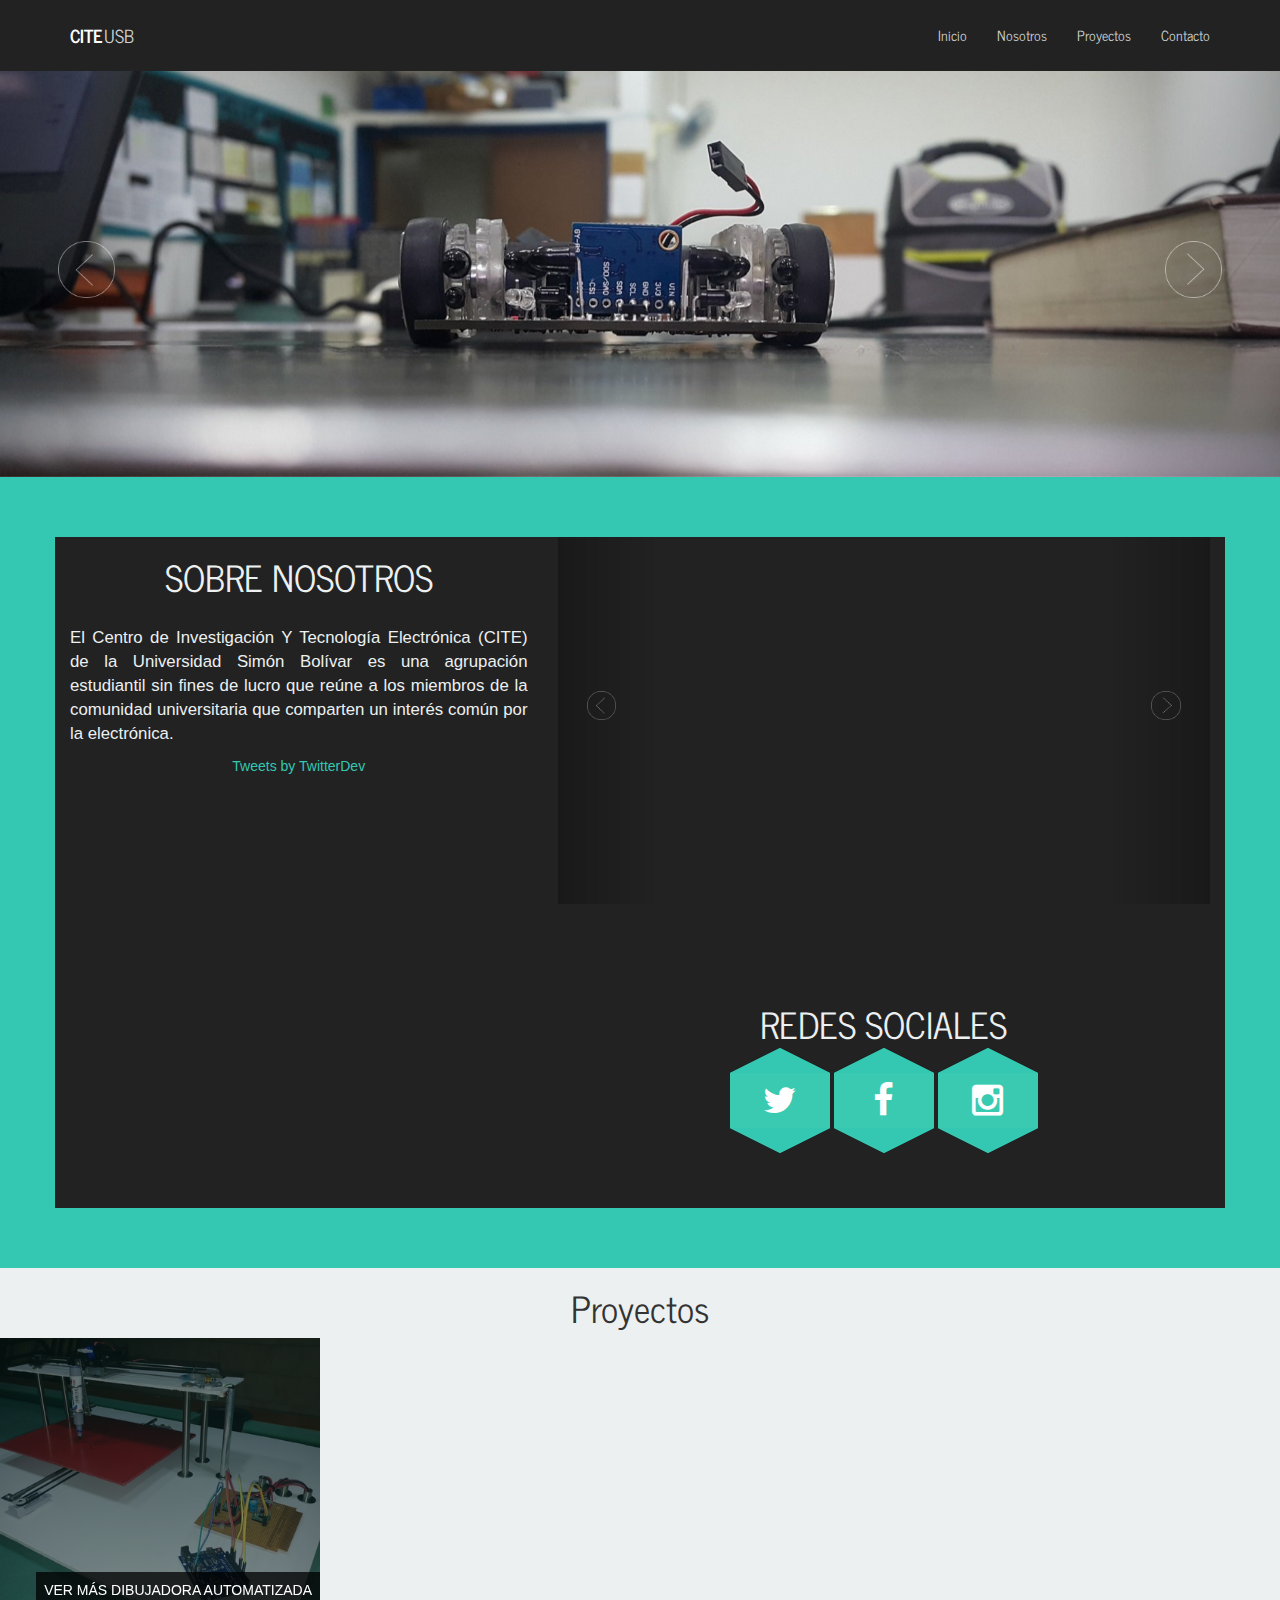
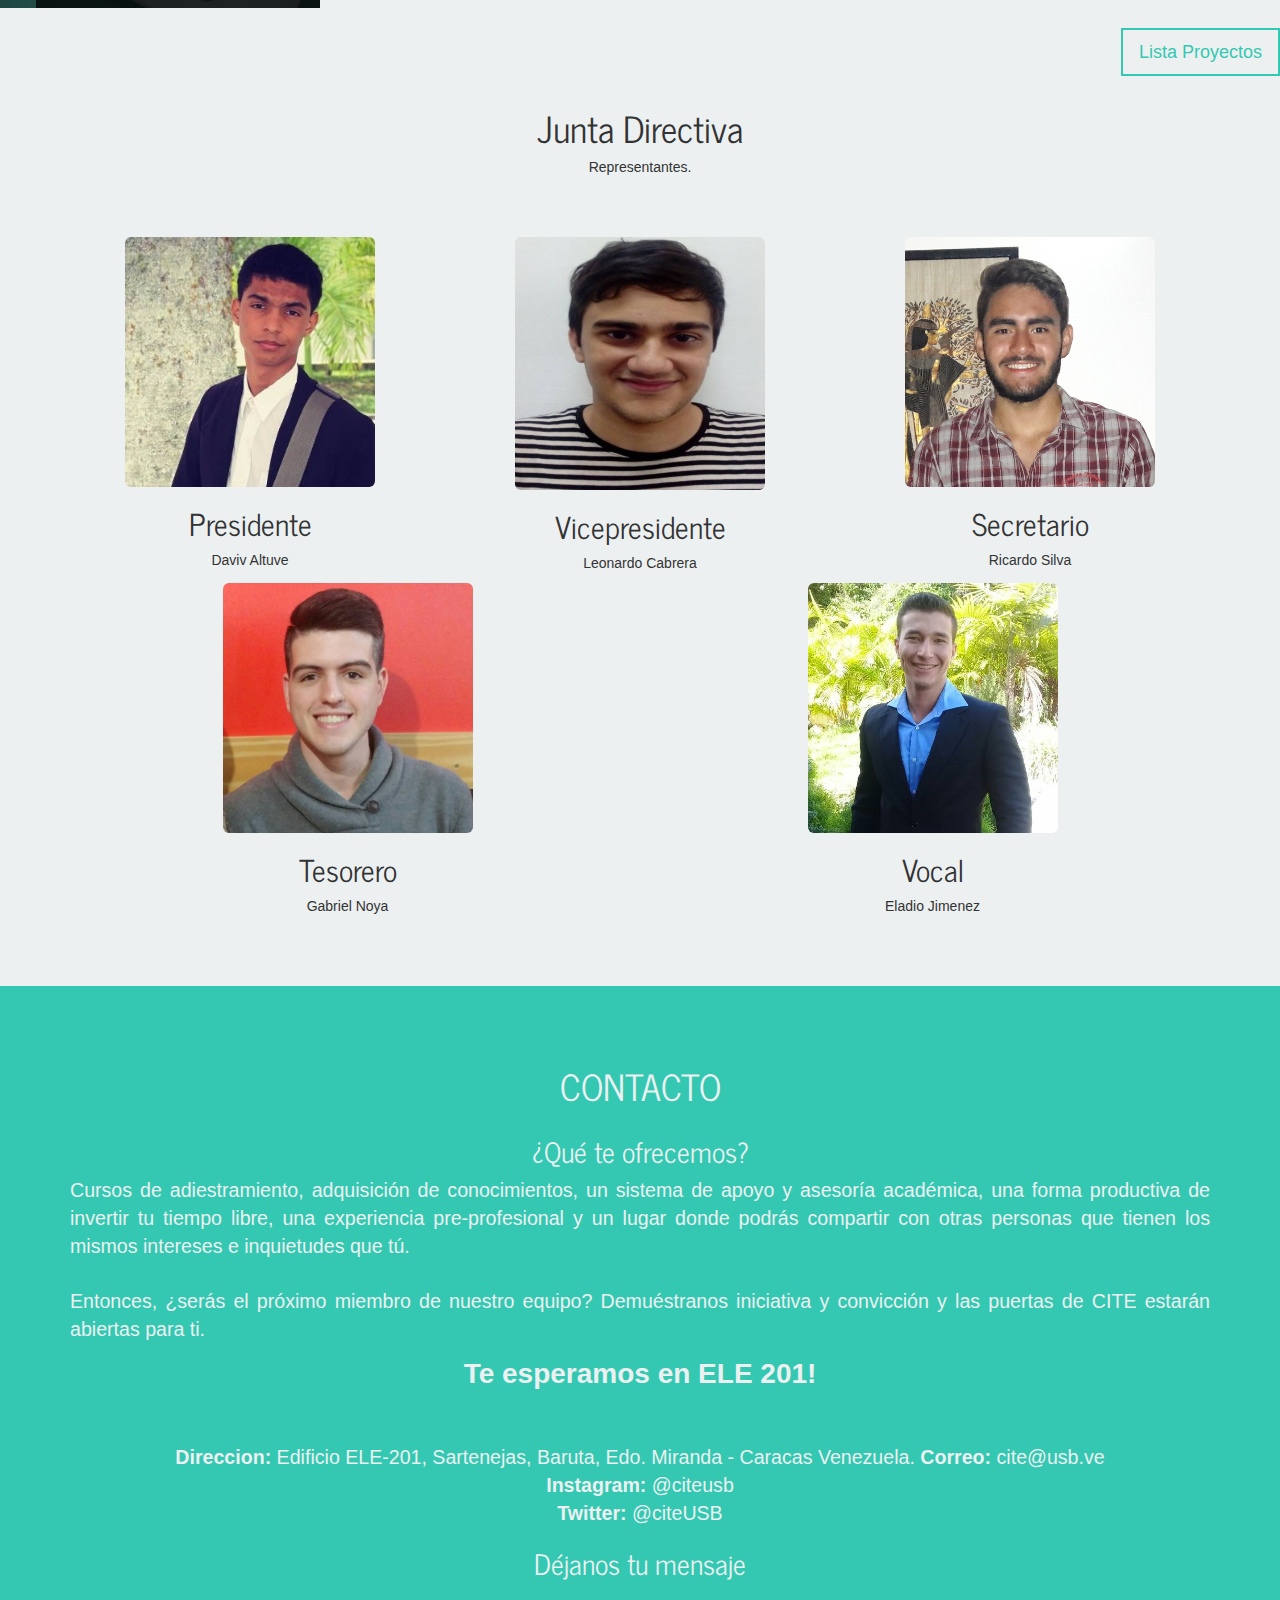
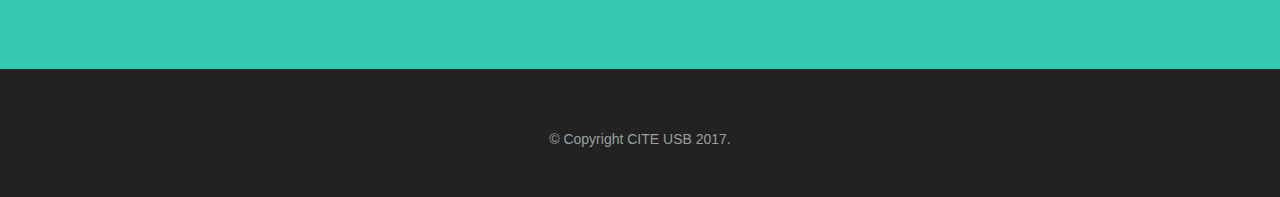
==== index.html @ 0afd6723 "form contacto" ====
<!DOCTYPE html>
<!--[if lt IE 7]>      <html class="no-js lt-ie9 lt-ie8 lt-ie7"> <![endif]-->
<!--[if IE 7]>         <html class="no-js lt-ie9 lt-ie8"> <![endif]-->
<!--[if IE 8]>         <html class="no-js lt-ie9"> <![endif]-->
<!--[if gt IE 8]><!-->
<html class="no-js"> <!--<![endif]-->
    <head>
        <meta charset="utf-8">
        <meta http-equiv="X-UA-Compatible" content="IE=edge">
        <title>CITE: Centro de Investigación Y Tecnología Electrónica</title>
        <meta name="description" content="CITE,USB,Centro de Investigación Y Tecnología Electrónica">
        <meta name="viewport" content="width=device-width, initial-scale=1">
        <link rel="icon" type="image/png" href="img/ico.png" />

        <link rel="stylesheet" href="css/bootstrap.min.css">
        <link href="css/font-awesome.min.css" rel="stylesheet">
        <!-- Important Owl stylesheet -->
        <link rel="stylesheet" href="css/owl.carousel.css">
        <!-- Default Theme -->
        <link rel="stylesheet" href="css/owl.theme.css">
        <link rel="stylesheet" href="css/main.css">
        <link rel="stylesheet" href="css/style_personal.css"
        <link href='http://fonts.googleapis.com/css?family=Oswald:400,300,700' rel='stylesheet' type='text/css'>
        <link href='http://fonts.googleapis.com/css?family=News+Cycle:400,700' rel='stylesheet' type='text/css'>

        <script src="js/jquery-2.1.3.min.js"></script>
        <script>window.jQuery || document.write('<script src="js/vendor/jquery-1.11.0.min.js"><\/script>')</script>
        <script src="js/vendor/bootstrap.min.js"></script>
        <!-- Include js plugin -->
        <script src="js/owl.carousel.js"></script>
        <script src="js/main.js"></script>
        <script src="js/vendor/modernizr-2.6.2-respond-1.1.0.min.js"></script>
    </head>


    <body>
        <div id="top" class="navbar navbar-dark navbar-fixed-top" role="navigation">
            <div class="container">
                <div class="navbar-header">
                    <button type="button" class="navbar-toggle" data-toggle="collapse" data-target=".navbar-collapse">
                        <span class="sr-only">Toggle navigation</span>
                        <i class="fa fa-bars fa-2x"></i>
                    </button>
                    <a class="navbar-brand" href="index.html"><strong>CITE</strong>USB</a>
                </div>
                <div class="collapse navbar-collapse">
                    <ul class="nav navbar-nav navbar-right">
                        <li>
                            <a href="#carousel-header">Inicio</a>
                        </li>
                        <li>
                            <a href="#about">Nosotros</a>
                        </li>
                        <li>
                            <a href="#projects">Proyectos</a>
                        </li>
                        <li>
                            <a href="#contacto">Contacto</a>
                        </li>
                    </ul>
                </div><!--/.navbar-collapse -->
            </div>
        </div>

        <div id="carousel-header" class="carousel slide" data-ride="carousel" data-interval="8000">
            <!-- Wrapper for slides -->
            <div class="carousel-inner">
                <div class="item active">
                    <img src="img/carousel/shank1.jpg" alt="Shank USB bots 2016" class="img-responsive" >
                    <a href="shank.html"></a>
                </div>
                <div class="item">
                    <img src="img/carousel/shank2.jpg" alt="Shank USB bots 2016" class="img-responsive">
                    <a href="shank.html"></a>
                </div>
            </div>

            <!-- Controls -->
            <a class="left carousel-control" href="#carousel-header" role="button" data-slide="next">
                <img src="img/left.png" alt="Previous">
            </a>
            <a class="right carousel-control" href="#carousel-header" role="button" data-slide="next">
                <img src="img/right.png" alt="Next">
            </a>
        </div>

        <div id="about" class="content-block content-block-cyan">   <!-- Bloque negro -->
            <div class="container content-block-dark">
                <div class="row">
                    <div class="col-md-5 text-center">
                        <div class="section">
                            <h1 align="center">Sobre Nosotros</h1>
                            <p style="font-size: 120%;" align="justify" >
                              El Centro de Investigación Y Tecnología Electrónica (CITE) de la Universidad Simón Bolívar es una agrupación estudiantil sin fines de lucro que reúne a los miembros de la comunidad universitaria que comparten un interés común por la electrónica.
                            </p>
                        </div>
                        <div class="section">
                            <a class="twitter-timeline" data-width="450" data-height="430" data-theme="dark" href="https://twitter.com/citeUSB">Tweets by TwitterDev</a>
                            <script async src="https://platform.twitter.com/widgets.js" charset="utf-8"></script>
                        </div>
                    </div>
                    <div class="col-md-7 text-center">
                        <div class="section">
                            <div class="section">
                                <div id="carousel-news" class="carousel slide" data-ride="carousel" data-interval="8000">
                                    <!-- Wrapper for slides -->
                                    <div class="carousel-inner">
                                        <div class="item active">
                                            <style type="text/css">
                                                .margen-video{
                                                    margin-bottom: 0px;
                                                }
                                            </style>
                                            <div class="embed-responsive embed-responsive-16by9">
                                                <iframe width="320" height="240" src="https://www.youtube.com/embed/Q1kbI2CdoTI" frameborder="0" allowfullscreen></iframe>
                                            </div>
                                        </div>
                                        <div class="item">
                                            <img src="img/" alt="Shank USB bots 2016" class="img-responsive">
                                            <a href="shank.html"></a>
                                        </div>
                                    </div>

                                    <!-- Controls -->
                                    <a class="left carousel-control" href="#carousel-news" role="button" data-slide="next">
                                      <img src="img/left.png" alt="Previous">
                                    </a>
                                    <a class="right carousel-control" href="#carousel-news" role="button" data-slide="next">
                                      <img src="img/right.png" alt="Next">
                                    </a>
                                </div>
                            </div>
                            <div class="section">
                                <div id="social" class="content-block text-center">
                                    <h1 align="center">Redes Sociales</h1>
                                    <div class="hexagon">
                                    	<div class="hexagon text-center">
                                    		<a href="https://twitter.com/citeusb"><i class="fa fa-twitter"></i></a>
                                    	</div>
                                    </div>
                                    <div class="hexagon">
                                    	<div class="hexagon text-center">
                                    		<a href="#"><i class="fa fa-facebook"></i></a>
                                    	</div>
                                    </div>
                                    <div class="hexagon">
                                    	<div class="hexagon text-center">
                                    		<a href="https://www.instagram.com/citeusb/"><i class="fa fa-instagram"></i></a>
                                    	</div>
                                    </div>
            			        </div>
                            </div>
                        </div>
                    </div>
                </div>
            </div>
        </div>

        <div id="projects" class="recent-projects">
            <h1 align="center"> Proyectos </h1>
            <div class="recent-projects-content content-block-gray">
                <div id="owl-example" class="owl-carousel">
                    <div>
                        <img src="img/Proyectos/shank/shank1.jpg" alt="">
                        <a href="./shank.html">Ver más USB Bots: Shank</a>
                    </div>
                    <div>
                        <img src="./img/proyectos/dibujadora/dibujadora_index.jpg" alt="">
                        <a href="./dibujadora_automatizada.html">Ver más Dibujadora Automatizada</a>
                    </div>
                    <div>
                        <img src="img/Proyectos/cal_processing/calculadora1.JPG" alt="">
                        <a href="./calculador_processing.html">Ver más Calculadora en Processing</a>
                    </div>
                    <div>
                        <img src="img/Proyectos/brazo_robotico/brazo1.jpg" alt="">
                        <a href="./brazo_robotico.html"> Ver más Brazo Robotico</a>
                    </div>
                </div>
                <br>
                <a href="./proyectos.html" class="btn btn-o btn-lg pull-right">Lista Proyectos</a>
            </div>
        </div><!-- /.recent-projects -->

        <br>

        <div id="directiva" class="content-block content-block-gray">
            <div class="container">
                <header class="block-heading cleafix">
                    <h1 class="text-center">Junta Directiva</h1>
                    <p class ="text-center">Representantes.</p>
                </header>
                <section class="block-body">
                    <div class="row">

                        <div class="col-sm-4 blog-post">
                            <img class="img-responsive img-center img-perfil img-rounded" src="img/junta/David_perfil.jpg">
                            <h2 class ="text-center">Presidente</h2>
                            <p class ="text-center"> Daviv Altuve <p/>
                        </div>

                        <div class="col-sm-4 blog-post">
                            <img class="img-responsive img-center img-perfil img-rounded" src="img/junta/leo_perfil.jpg">
                            <h2 class ="text-center">Vicepresidente</h2>
                            <p class ="text-center"> Leonardo Cabrera <p/>
                        </div>

                        <div class="col-sm-4 blog-post">
                            <img class="img-responsive img-center img-perfil img-rounded" src="img/junta/junior_perfil.jpg">
                            <h2 class ="text-center">Secretario</h2>
                            <p class ="text-center"> Ricardo Silva <p>
                        </div>
                    </div>
                    <div class="row">
                        <div  class="col-sm-6 blog-post">
                            <img class="img-responsive img-center img-perfil img-rounded" src="img/junta/noya.jpg">
                            <h2 class ="text-center">Tesorero</h2>
                            <p class ="text-center"> Gabriel Noya <p>
                        </div>

                        <div class="col-sm-6 blog-post">
                            <img class="img-responsive img-center img-perfil img-rounded" src="img/junta/eladio_perfil.jpeg">
                            <h2 class ="text-center">Vocal</h2>
                            <p class ="text-center"> Eladio Jimenez</p>
                        </div>
                    </div>
                </section>
            </div><!--/container-->
        </div><!-- /.content-block content-blog-gray -->

        <div id = "contacto" class="content-block content-block-cyan text-center">
            <div class="container">
                <div class="row">
                    <div class = "col-xs-12">
                        <h1> ContacTo </h1>
                        <h2 style="font-size: 200%"">¿Qué te ofrecemos?</h2>
                        <p style="font-size: 140%" align="justify">Cursos de adiestramiento, adquisición de conocimientos, un sistema de apoyo y asesoría académica, una forma productiva de invertir tu tiempo libre, una experiencia pre-profesional y un lugar donde podrás compartir con otras personas que tienen los mismos intereses e inquietudes que tú.<br><br>Entonces, ¿serás el próximo miembro de nuestro equipo? Demuéstranos iniciativa y convicción y las puertas de CITE estarán abiertas para ti.<br><strong></p>

                        <p style="font-size: 200%" align="center">Te esperamos en ELE 201!</strong><br><br></p>

                        <p style="font-size: 140%" align="center"> <strong>Direccion:</strong> Edificio ELE-201, Sartenejas, Baruta, Edo. Miranda -  Caracas Venezuela. <strong> Correo: </strong> cite@usb.ve <br> <strong>Instagram: </strong>@citeusb <br><strong>Twitter:</strong> @citeUSB</p>
                        <h2 style="font-size: 200%"">Déjanos tu mensaje</h2>
                        <div class="container container-contacto">
                            <div class="col-xs-12 col-xs-12-contacto">
                            <!-- Do not change the code! -->
                            <a id="foxyform_embed_link_308695" href="http://es.foxyform.com/">foxyform</a>
                            <script type="text/javascript">
                            (function(d, t){
                               var g = d.createElement(t),
                                   s = d.getElementsByTagName(t)[0];
                               g.src = "http://es.foxyform.com/js.php?id=308695&sec_hash=757792633bd&width=350px";
                               s.parentNode.insertBefore(g, s);
                            }(document, "script"));
                            </script>
                            <!-- Do not change the code! -->
                            </div>
                        </div>
                    </div>
                </div>
            </div>
        </div>

        <footer class="content-block content-block-dark">
            <p>&copy; Copyright CITE USB 2017.</p>
        </footer>
    </body>
</html>
---- css/main.css ----
/* ==========================================================================
    General
========================================================================== */
h1,h2,h3,h4,h5,h6,.navbar {
    /*font-family:'Oswald';*/
    font-family: 'News Cycle', sans-serif;
    /*font-weight:100;*/
    font-weight: 400;
}

body {
    background: rgba(236, 240, 241, 1);
    margin: 0;
    padding-top: 70px;
    padding-right: 0px;
    padding-left: 0px;
}

a {
    color:#34c8b2;
}

.title-about{
    font-size:5em;
    color: black
}

.img-center {
    margin: 0 auto;
}

a:hover {
    color:#ec343c;
    text-decoration: none;
}
.btn-o {
    border:2px solid #34c8b2;
    /*border-radius*/
    -webkit-border-radius:0px;
    -moz-border-radius:0px;
    border-radius:0px;
    color:#34c8b2;
}

.btn-o:hover {
    color:white;
    background:#34c8b2;
}

.btn-about {
    border:px solid hsl(217, 89%, 61%);
    /*border-radius*/
    -webkit-border-radius:0px;
    -moz-border-radius:0px;
    border-radius:0px;
    color: white;
    mar
}

.btn-about:hover {
    color: white;
    background: hsl(217, 89%, 61%);
}

img {
    max-width:100%;
    max-height: 100%;
}


.hexagon {
    width:100px;
    height:55px;
    background:#3acab2;
    position:relative;
    /*transition*/
    -webkit-transition:all 0.3s;
    -moz-transition:all 0.3s;
    -o-transition:all 0.3s;
    transition:all 0.3s;
}

.hexagon:before {
    content:"";
    position:absolute;
    top:-25px;
    left:0;
    width:0;
    height:0;
    border-left:50px solid transparent;
    border-right:50px solid transparent;
    border-bottom:25px solid #34c8b2;
    /*transition*/
    -webkit-transition:all 0.3s;
    -moz-transition:all 0.3s;
    -o-transition:all 0.3s;
    transition:all 0.3s;
}

.hexagon:after {
    content:"";
    position:absolute;
    bottom:-25px;
    left:0;
    width:0;
    height:0;
    border-left:50px solid transparent;
    border-right:50px solid transparent;
    border-top:25px solid #34c8b2;
    /*transition*/
    -webkit-transition:all 0.3s;
    -moz-transition:all 0.3s;
    -o-transition:all 0.3s;
    transition:all 0.3s;
}

.hexagon:hover {
    background:#ec343c;
}

.hexagon:hover:before {
    border-bottom-color:#ec343c;
}

.hexagon:hover:after {
    border-top-color: #ec343c;
}

.p-about{
    color:black;
    font-size:150%;
    margin:10px;
}


/* ==========================================================================
Navigation
========================================================================== */
.navbar-dark {
    background:#222222;
    z-index: 99999;
}

.navbar-dark a {
    /*color:rgb(153,160,162);*/
    color: rgb(205, 209, 210);
}

.navbar-brand {
    height:70px;
    padding:25px 15px;
}

.navbar-nav>li>a {
    padding-top:25px;
    padding-bottom:25px;
}

.navbar-brand strong {
    color:white;
    margin-right:2px;
}

.navbar-brand:hover {
    color:#ec343c;
    text-decoration:none;
}

.nav>li>a:hover,.nav>li>a:focus {
    background-color:#ec343c;
    color: white;
}


/* ==========================================================================
Caurosel
========================================================================== */
.carousel-control {
    z-index:9999;
}

.carousel-control>img {
    position:absolute;
    top:42%;
    width:30%;
}

.left.carousel-control>img {
    left:30%;
}

.right.carousel-control>img {
    right:30%;
}



/* ==========================================================================
content-block
========================================================================== */
.content-block {
    padding:60px 0;
    width:100%;
}

.content-block-cyan {
    background:#34c8b2;
    color:#ECF0F1;
}

.content-block-black {
    background:#34c8b2;
    color:#ECF0F1;
}


.content-block-cyan h1 {
    font-weight:100;
    text-transform:uppercase;
    margin-bottom: 30px;
}


/* ==========================================================================
Recent works
========================================================================== */
.recent-projects-title {
    background: rgba(236, 240, 241, 1);
    color: #333;
    text-transform: uppercase;
    padding: 40px 0px;
    text-align: center;
    font-size: 62px;
    font-family: 'News Cycle', sans-serif;
    word-spacing: 17px;
    letter-spacing: 4px;
    font-weight: 400;
}

.owl-carousel .owl-item img {
    height:auto;
    width:100%;
    display:block;
    position:relative;
}

.owl-carousel .item {
    margin:0px;
}

.owl-item>div {
    position:relative;
}

.owl-item>div a {
    position:absolute;
    bottom:0px;
    padding:8px;
    background:rgba(0,0,0,0.75);
    right:0;
    color:white;
    text-transform:uppercase;
    z-index: 2;
}

.owl-carousel .owl-item div:before {
    top:0;
    right:0;
    bottom:0;
    left:0;
    position:absolute;
    content:'';
    background:rgba(5,27,26,1);
    z-index:1;
    opacity:0.5;
    /*transition*/
    -webkit-transition:opacity 0.4s;
    -moz-transition:opacity 0.4s;
    -o-transition:opacity 0.4s;
    transition:opacity 0.4s;
}

.owl-carousel .owl-item:hover div:before {
    opacity: 0;
}

.owl-theme .owl-controls .owl-page span {
    background: #34C8B2;
}


/* ==========================================================================
blog
========================================================================== */
.block-heading h1 {
    margin-top:0;
}

.content-block-gray {
    background:#ECF0F1;
}

.block-heading {
    margin-bottom: 60px;
}


/* ==========================================================================
Social
========================================================================== */
#social {
    padding:80px 0;
}

#social .hexagon {
    display:inline-block;
}

#social .hexagon i {
    font-size:36px;
    color:white;
    line-height:55px;
    position:relative;
    z-index: 1;
}


/* ==========================================================================
footer
========================================================================== */
footer.content-block {
    padding: 60px 0 38px;
    width: 100%;
}

.content-block-dark {
    background:#222222;
}

footer {
    text-align:center;
    color: rgb(153,160,162);
}


.jumbotron {
  margin-top: 10px;
  padding: 10px 0 25px;
  h1 {
    font-size: 35px;
  }
}

/* ==========================================================================
Responsive styles
========================================================================== */

@media (max-width:768px) {
    .navbar-nav>li>a {
        padding-top:10px;
        padding-bottom:10px;
        text-align:center;
    }
    .navbar-toggle i {
        color:rgb(153,160,162);
    }
    .navbar-toggle {
        margin-top:14px;
    }
    .recent-projects-title {
        font-size:32px;
    }
    .blog-post {
        margin-bottom:40px;
    }
    #social .hexagon {
        margin-bottom:60px;
    }
    #social {
        padding-bottom: 70px;
    }
}
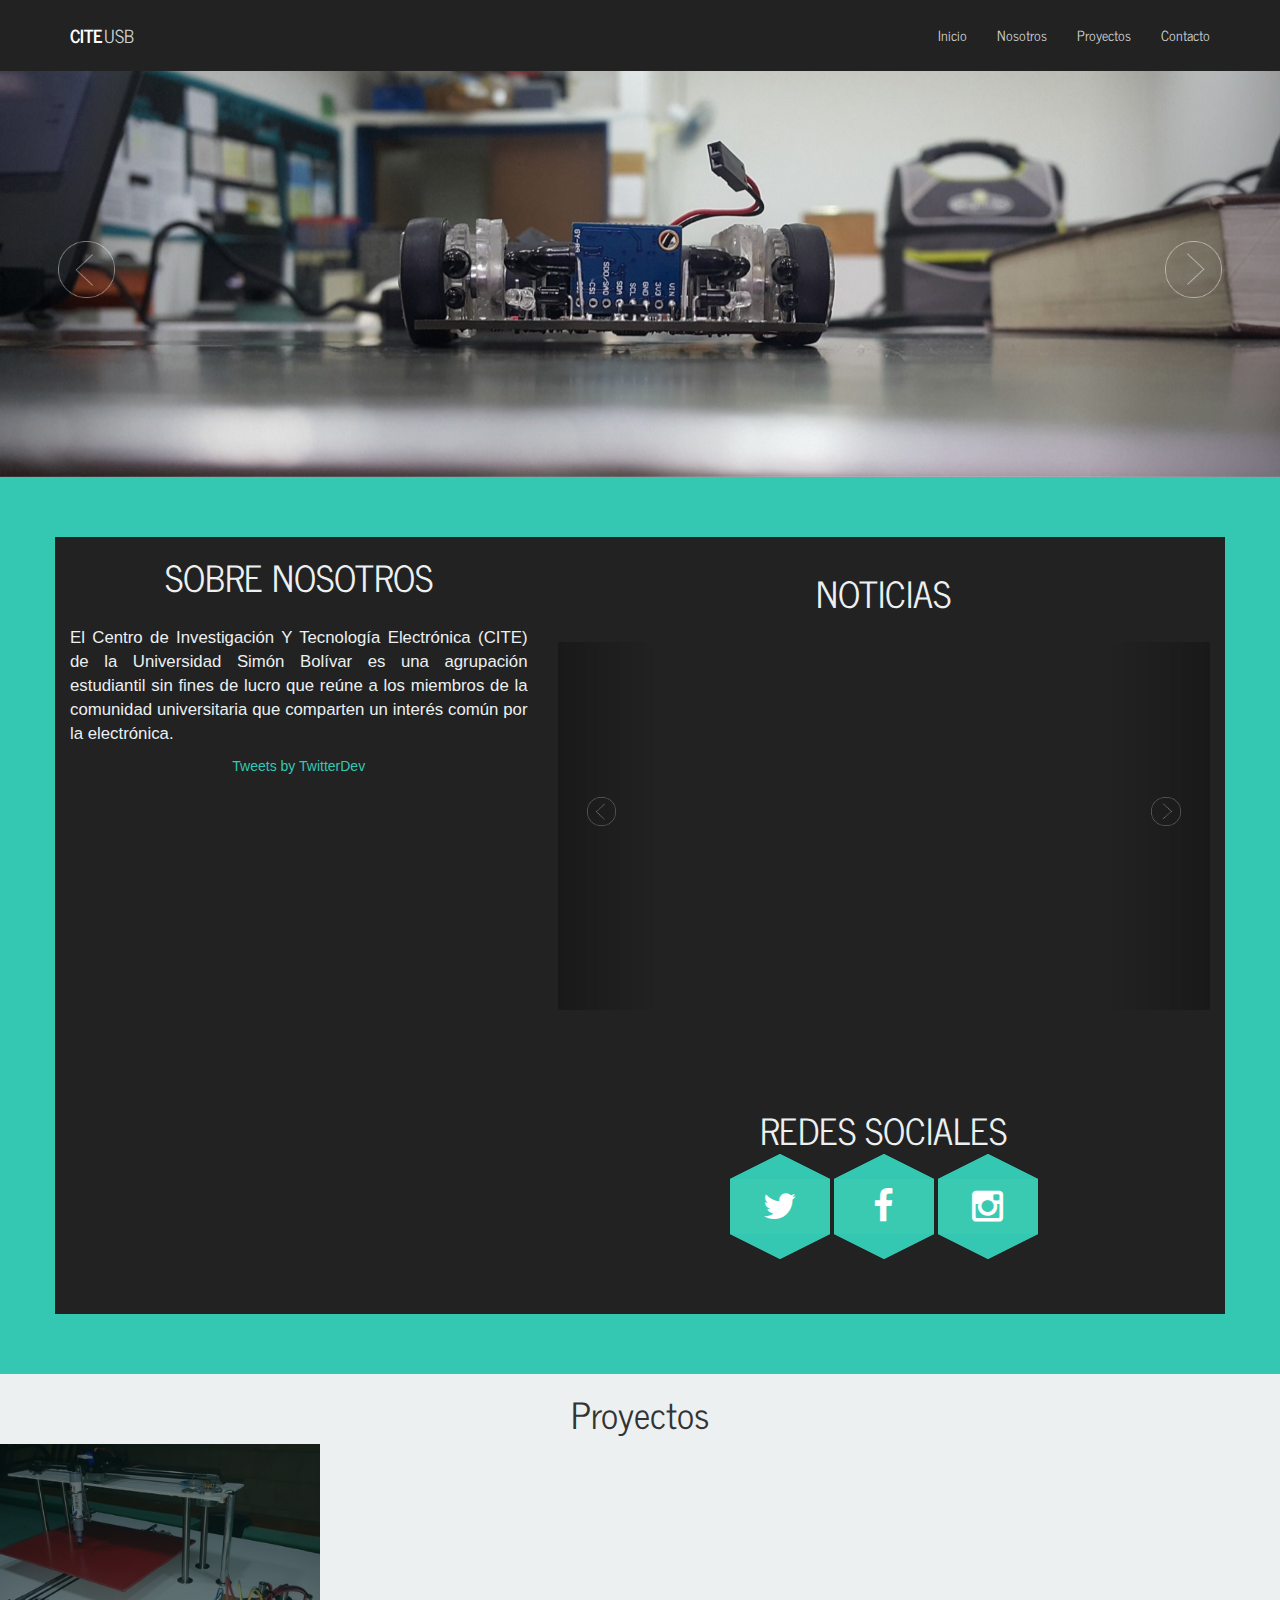
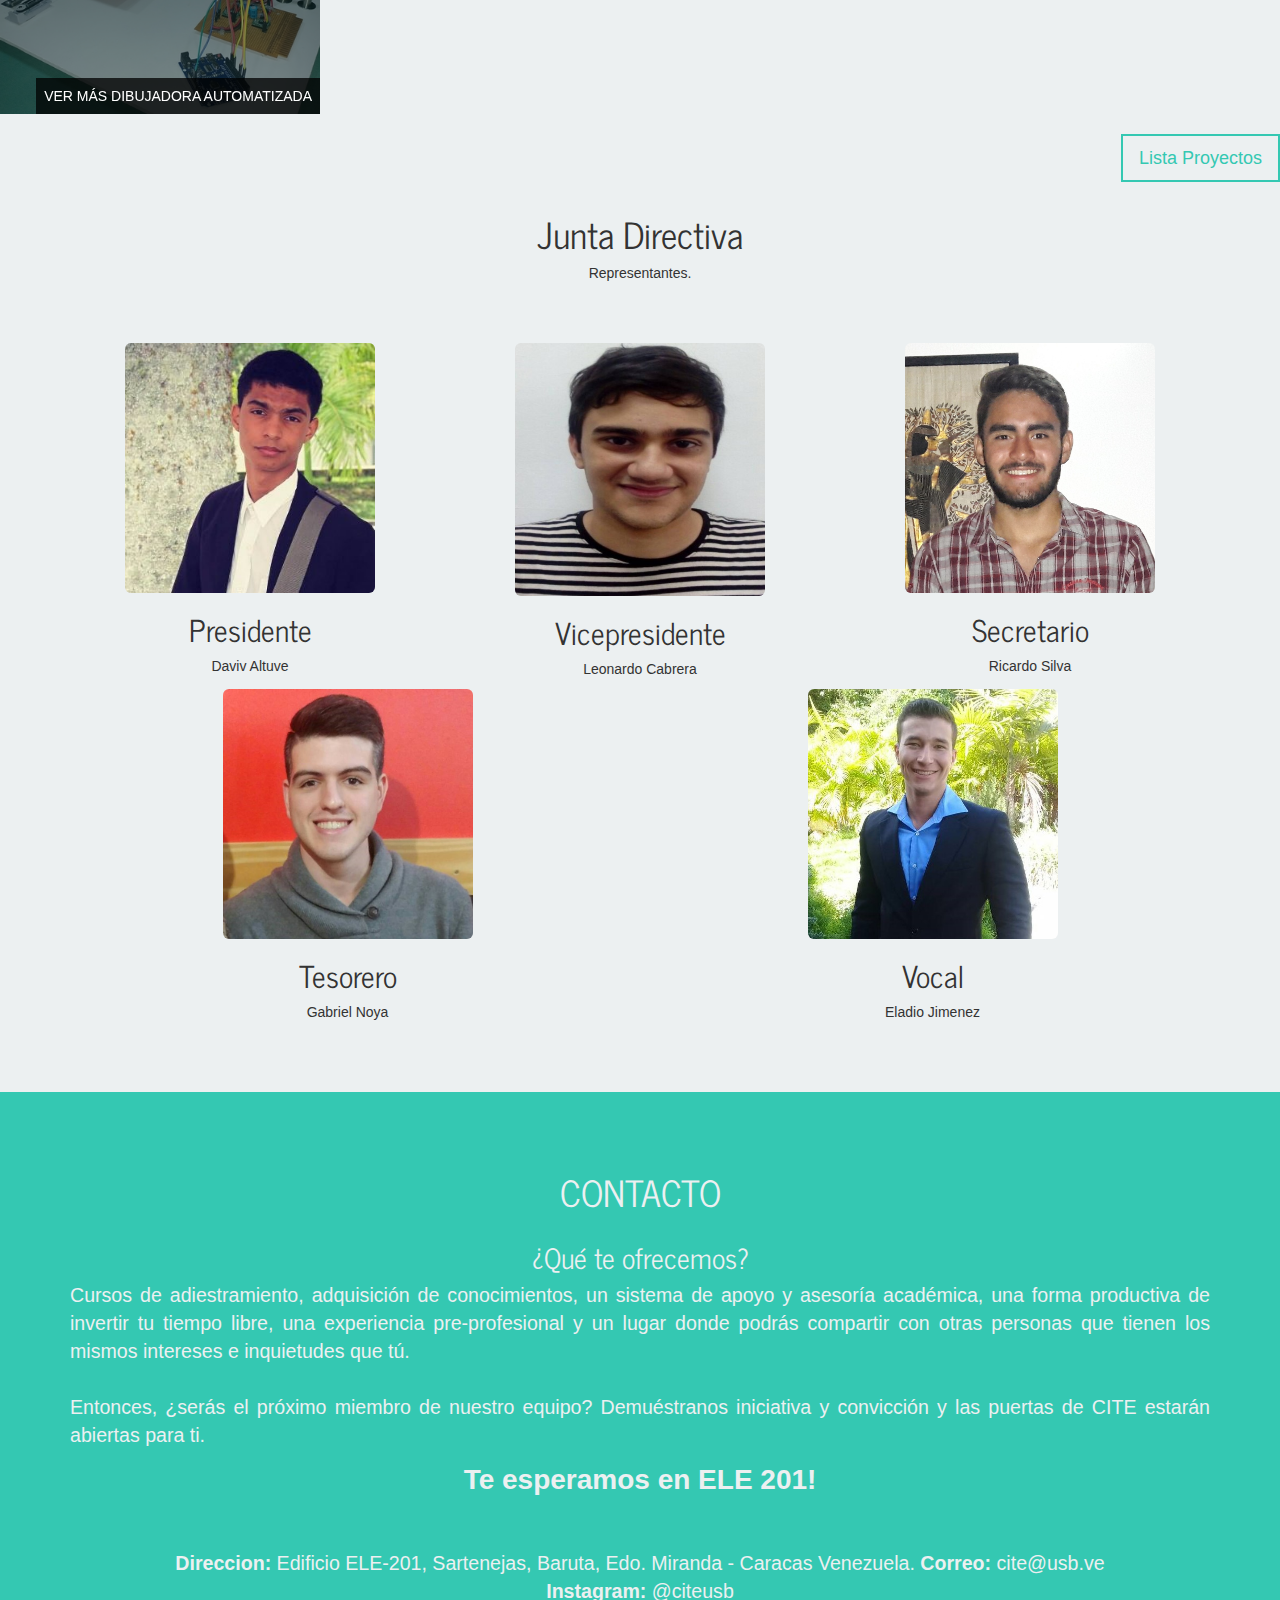
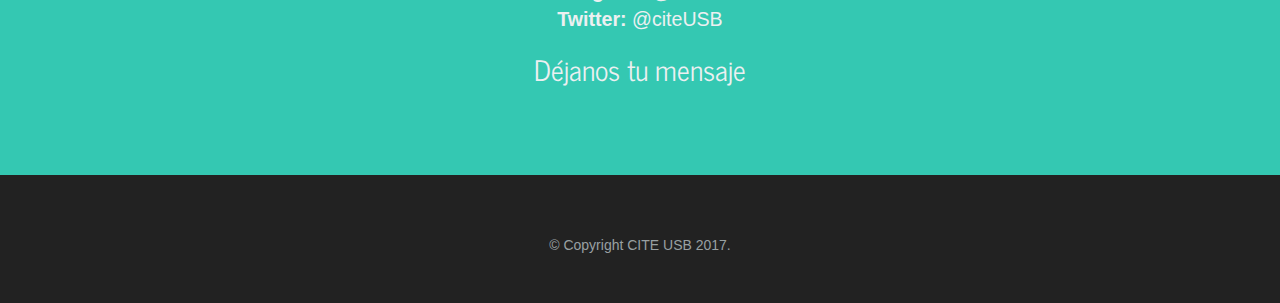
==== commit e6b80417: "arreglos varios (relacion de aspecto 16:9 del carousel y otros)" ====
--- a/index.html
+++ b/index.html
@@ -10,6 +10,7 @@
         <title>CITE: Centro de Investigación Y Tecnología Electrónica</title>
         <meta name="description" content="CITE,USB,Centro de Investigación Y Tecnología Electrónica">
         <meta name="viewport" content="width=device-width, initial-scale=1">
+        <meta name="keywords" content="cite, CITE, usb, USB electronica, centro de investigacion y tecnologia electronica, cite usb, CITE USB, CITE usb, cite USB">
         <link rel="icon" type="image/png" href="img/ico.png" />
 
         <link rel="stylesheet" href="css/bootstrap.min.css">
@@ -19,7 +20,8 @@
         <!-- Default Theme -->
         <link rel="stylesheet" href="css/owl.theme.css">
         <link rel="stylesheet" href="css/main.css">
-        <link rel="stylesheet" href="css/style_personal.css"
+        <link rel="stylesheet" href="css/style_personal.css">
+        <link rel="stylesheet" href="css/JO-fix.css">
         <link href='http://fonts.googleapis.com/css?family=Oswald:400,300,700' rel='stylesheet' type='text/css'>
         <link href='http://fonts.googleapis.com/css?family=News+Cycle:400,700' rel='stylesheet' type='text/css'>
 
@@ -100,12 +102,13 @@
                         </div>
                     </div>
                     <div class="col-md-7 text-center">
-                        <div class="section">
-                            <div class="section">
+                        <div class="section" style="padding-bottom:0; margin-bottom:0;">
+                            <div class="section space-top">
+                                <h1 align="center">Noticias</h1>
                                 <div id="carousel-news" class="carousel slide" data-ride="carousel" data-interval="8000">
                                     <!-- Wrapper for slides -->
                                     <div class="carousel-inner">
-                                        <div class="item active">
+                                        <div class="item active" id="item-1">
                                             <style type="text/css">
                                                 .margen-video{
                                                     margin-bottom: 0px;
@@ -115,9 +118,21 @@
                                                 <iframe width="320" height="240" src="https://www.youtube.com/embed/Q1kbI2CdoTI" frameborder="0" allowfullscreen></iframe>
                                             </div>
                                         </div>
-                                        <div class="item">
-                                            <img src="img/" alt="Shank USB bots 2016" class="img-responsive">
+
+                                        <div class="item container16by9" id="item-2">
+                                            <img src="img/carousel/shank1.jpg" alt="Shank USB bots 2016" class="image16by9">
                                             <a href="shank.html"></a>
+                                        </div>
+
+                                        <!--lets add just for test a few more elements to the carousel-->
+                                        <div class="item container16by9" id="item-3">
+                                            <img src="img/proyectos/brazo_robotico/brazo1.jpg" alt="..." class="image16by9">
+                                            <a href=""></a>
+                                        </div>
+
+                                        <div class="item container16by9" id="item-4">
+                                            <img src="img/proyectos/dibujadora/carrousel1.jpg" alt="..." class="image16by9">
+                                            <a href=""></a>
                                         </div>
                                     </div>
 
@@ -130,8 +145,8 @@
                                     </a>
                                 </div>
                             </div>
-                            <div class="section">
-                                <div id="social" class="content-block text-center">
+                            <div class="section" style="padding:0;">
+                                <div id="social" class="no-padding-content-block text-center">
                                     <h1 align="center">Redes Sociales</h1>
                                     <div class="hexagon">
                                     	<div class="hexagon text-center">
--- a/css/style_personal.css
+++ b/css/style_personal.css
@@ -0,0 +1,14 @@
+.container-contacto{
+    padding-right: 0px; !important
+    padding-left: 0px;  !important
+}
+
+.col-xs-12-contacto{
+    padding: 0px; !important
+}
+
+.img-perfil{
+    horizontal-align: middle;
+    max-width: 250px; !important
+    max-height: 250px; !important
+}
--- a/css/JO-fix.css
+++ b/css/JO-fix.css
@@ -0,0 +1,24 @@
+/*image ratio styles */
+.container16by9{
+    position: absolute;
+    height: 0;
+    padding-bottom: 56.25%;
+    margin:auto;
+}
+.image16by9{
+    position: absolute;
+    top: 0px;
+    left: 0px;
+    right: 0px;
+    bottom: 0px;
+    margin: auto;
+}
+
+.space-top{
+    padding-top: 2.5%;
+}
+
+.no-padding-content-block{
+    padding:0;
+    width:100%;
+}
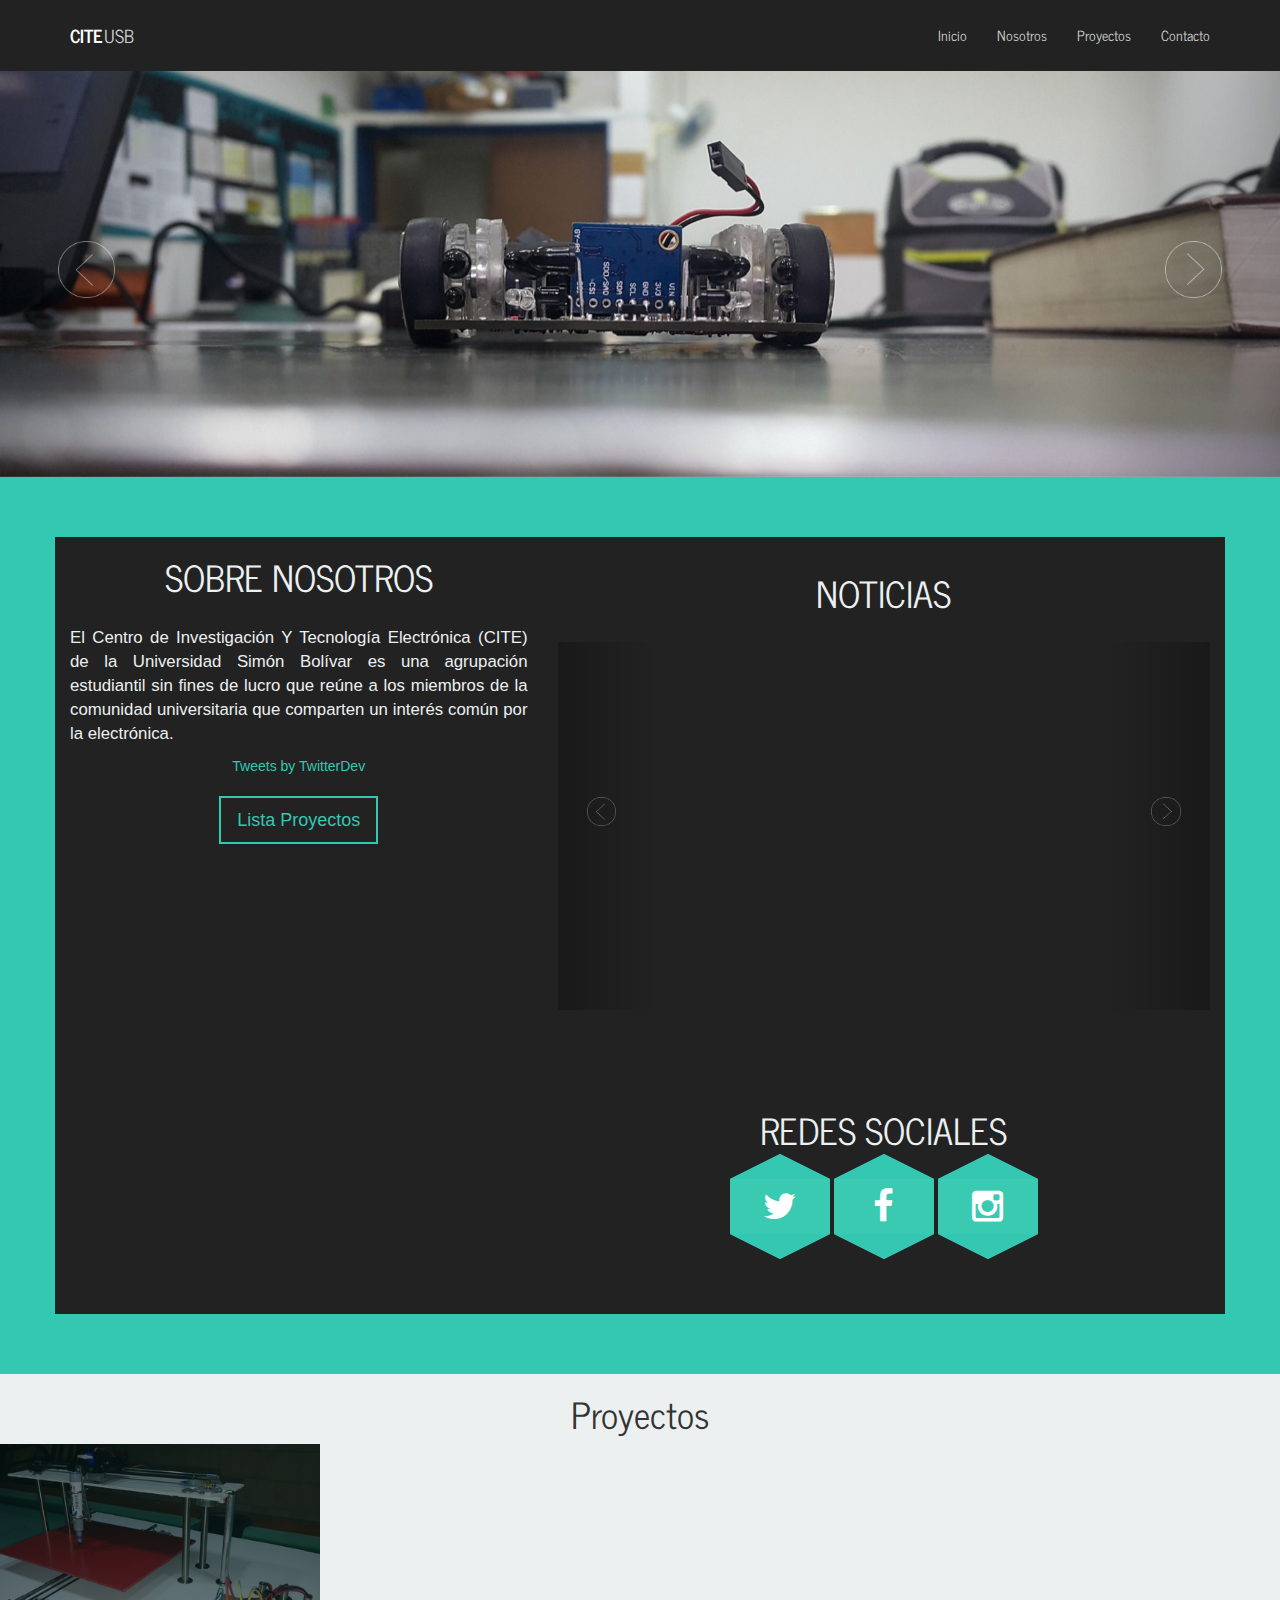
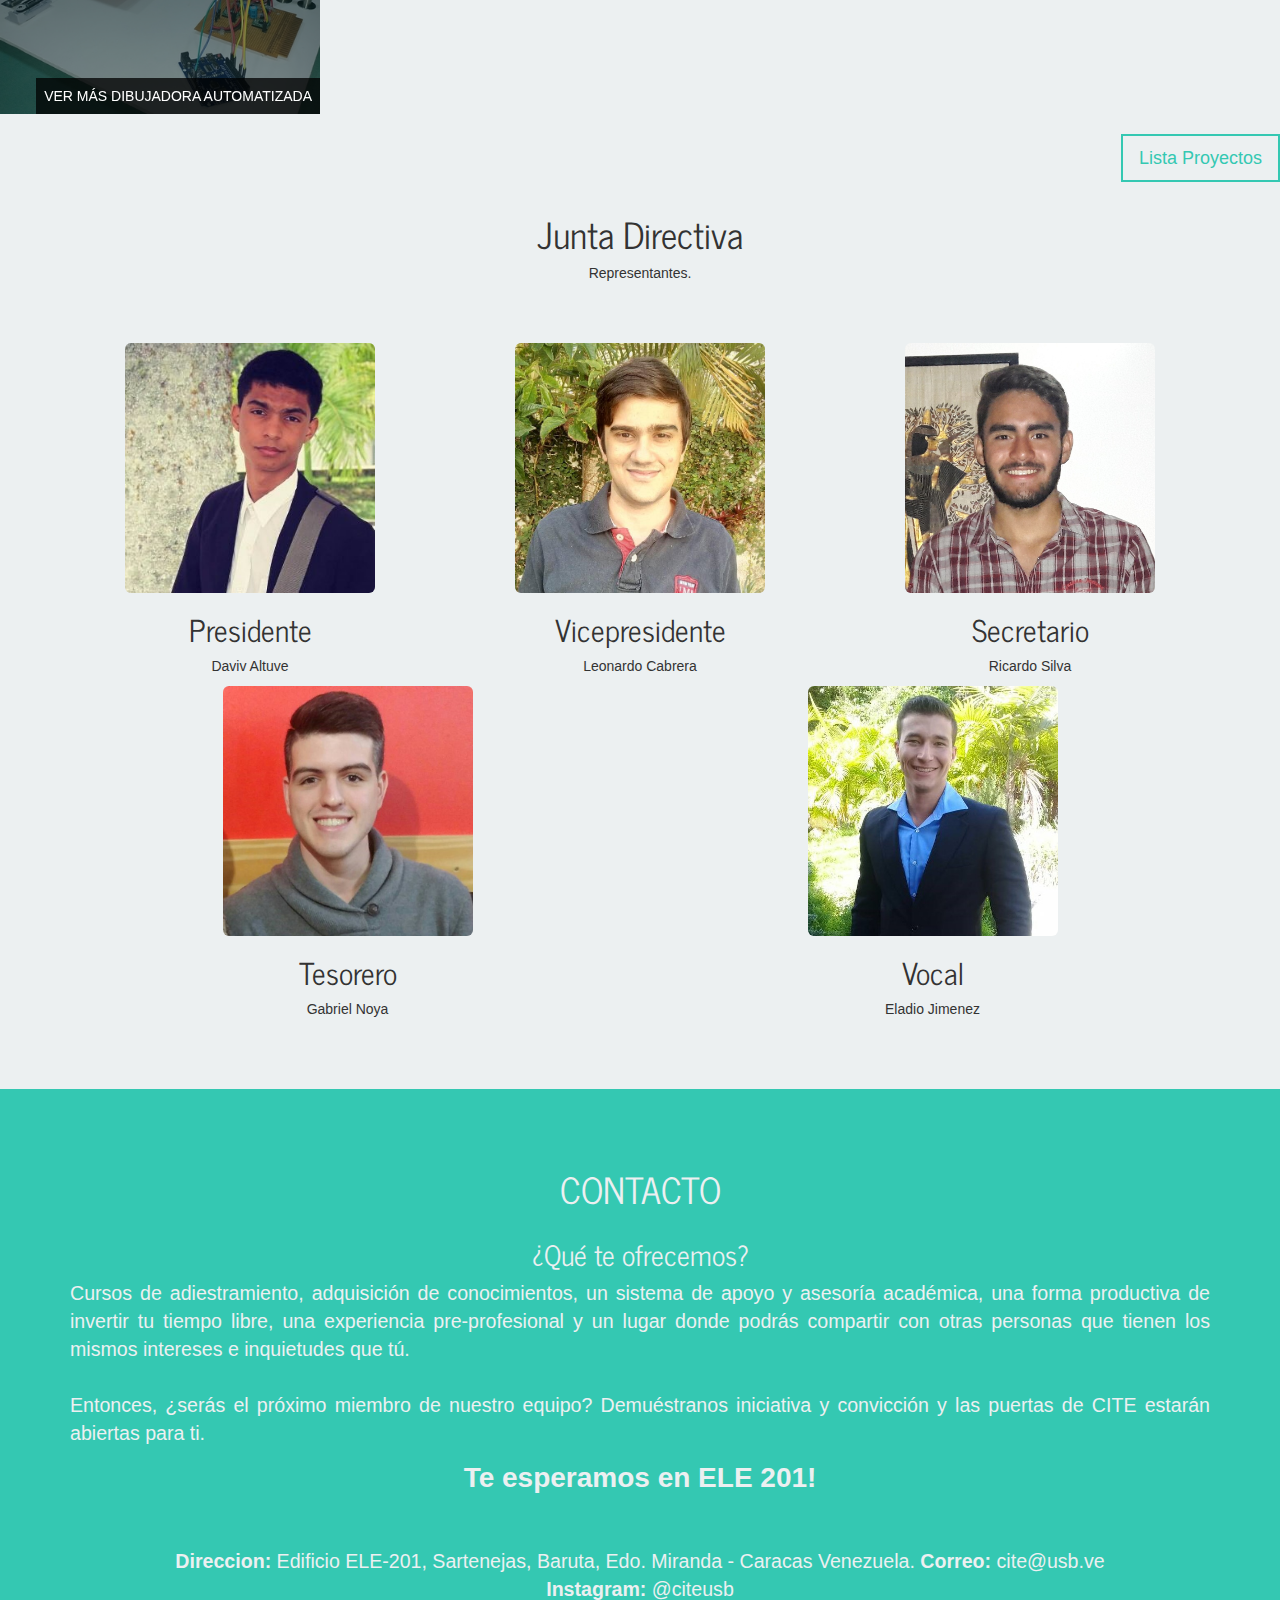
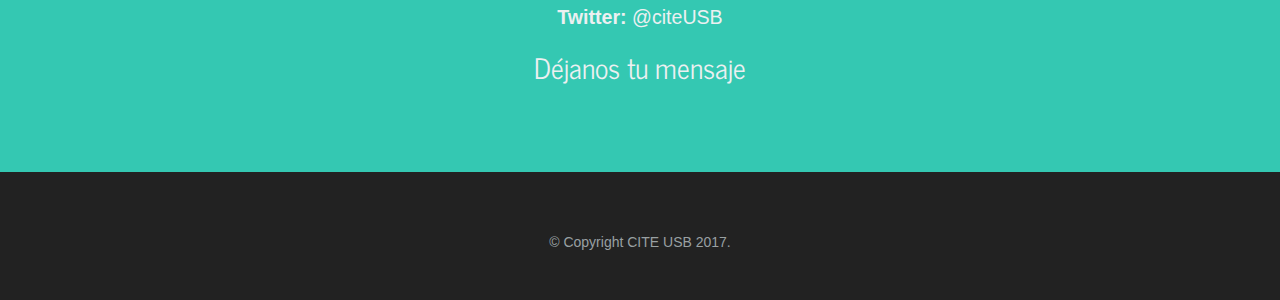
==== commit f03f3fc2: "Boton about us" ====
--- a/index.html
+++ b/index.html
@@ -99,6 +99,9 @@
                         <div class="section">
                             <a class="twitter-timeline" data-width="450" data-height="430" data-theme="dark" href="https://twitter.com/citeUSB">Tweets by TwitterDev</a>
                             <script async src="https://platform.twitter.com/widgets.js" charset="utf-8"></script>
+                        </div>
+                        <div class"section">
+                            <a href="./proyectos.html" class="btn btn-o btn-lg btn-personal">Lista Proyectos</a>
                         </div>
                     </div>
                     <div class="col-md-7 text-center">
@@ -215,7 +218,7 @@
                         </div>
 
                         <div class="col-sm-4 blog-post">
-                            <img class="img-responsive img-center img-perfil img-rounded" src="img/junta/leo_perfil.jpg">
+                            <img class="img-responsive img-center img-perfil img-rounded" src="img/junta/leo_perfil.jpeg">
                             <h2 class ="text-center">Vicepresidente</h2>
                             <p class ="text-center"> Leonardo Cabrera <p/>
                         </div>
--- a/css/style_personal.css
+++ b/css/style_personal.css
@@ -12,3 +12,8 @@
     max-width: 250px; !important
     max-height: 250px; !important
 }
+
+.btn-personal{
+    margin-top: 20px;
+    margin-bottom: 20px;
+}
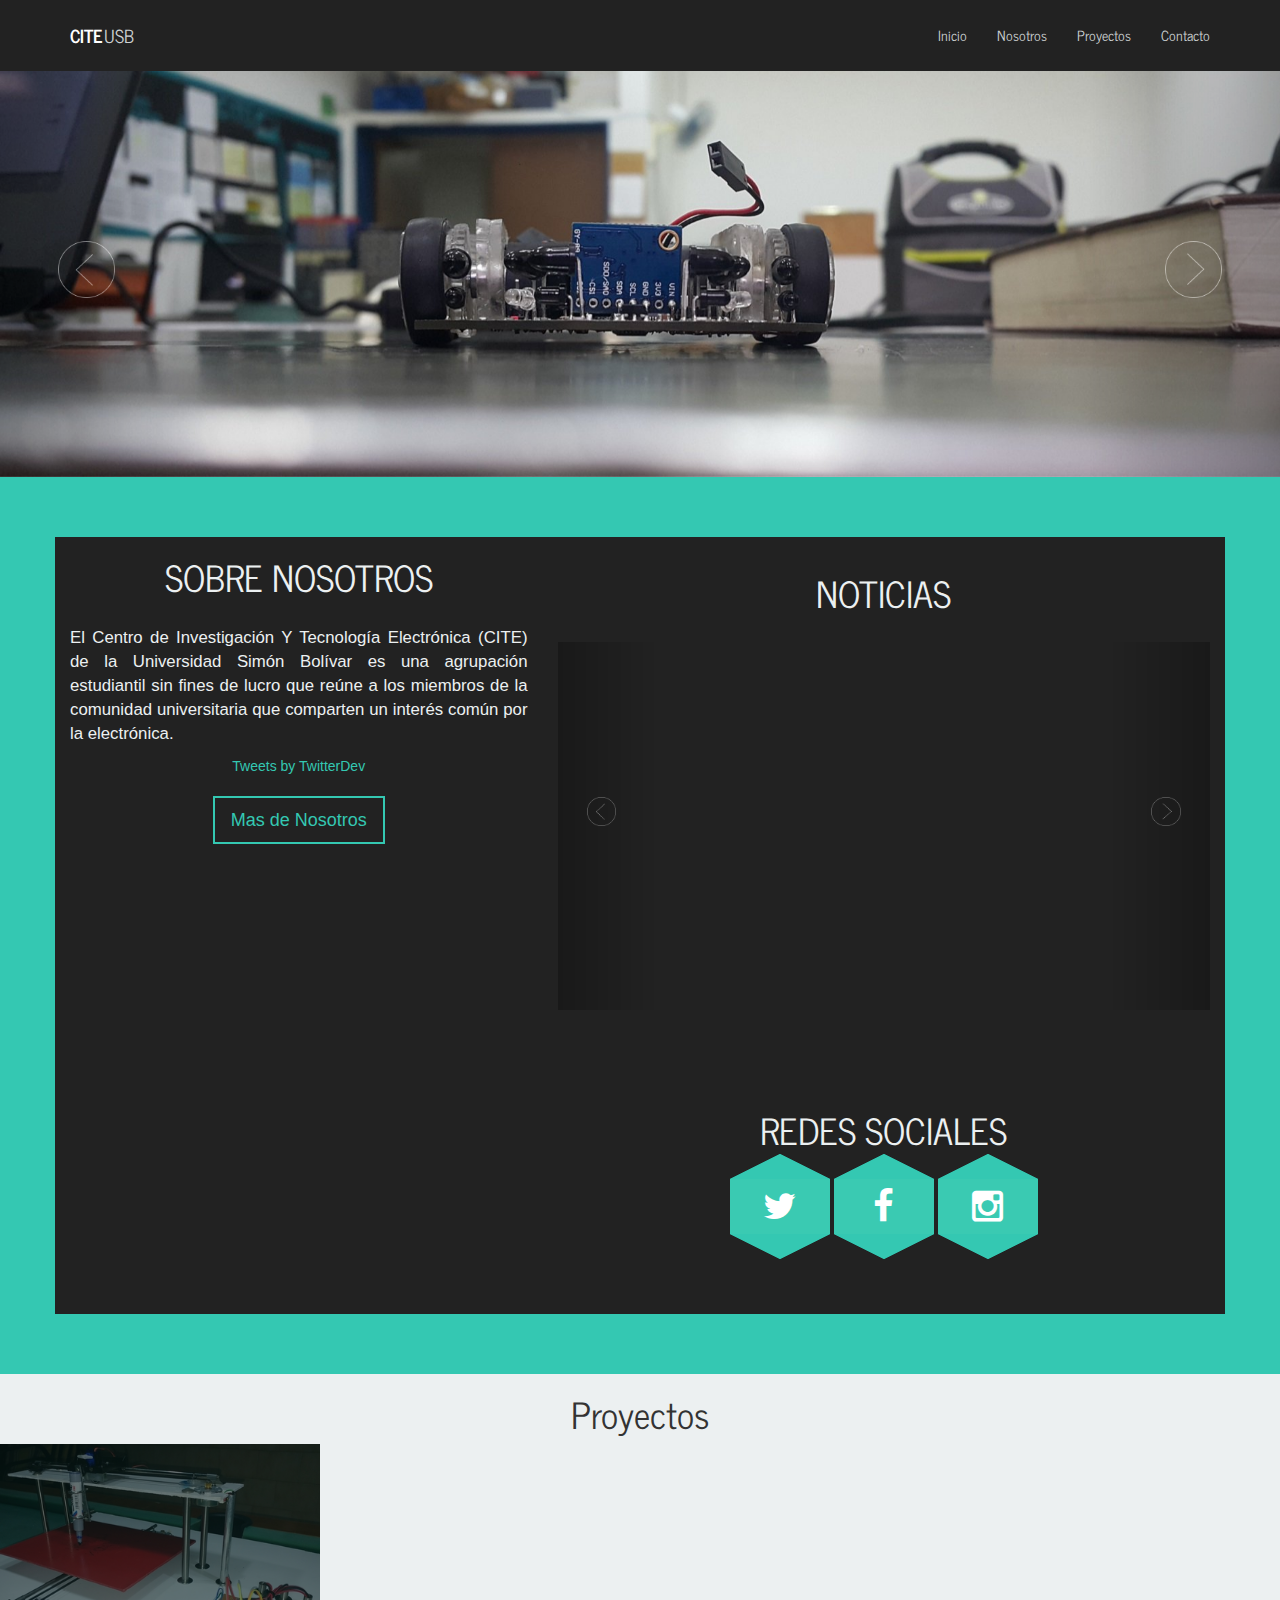
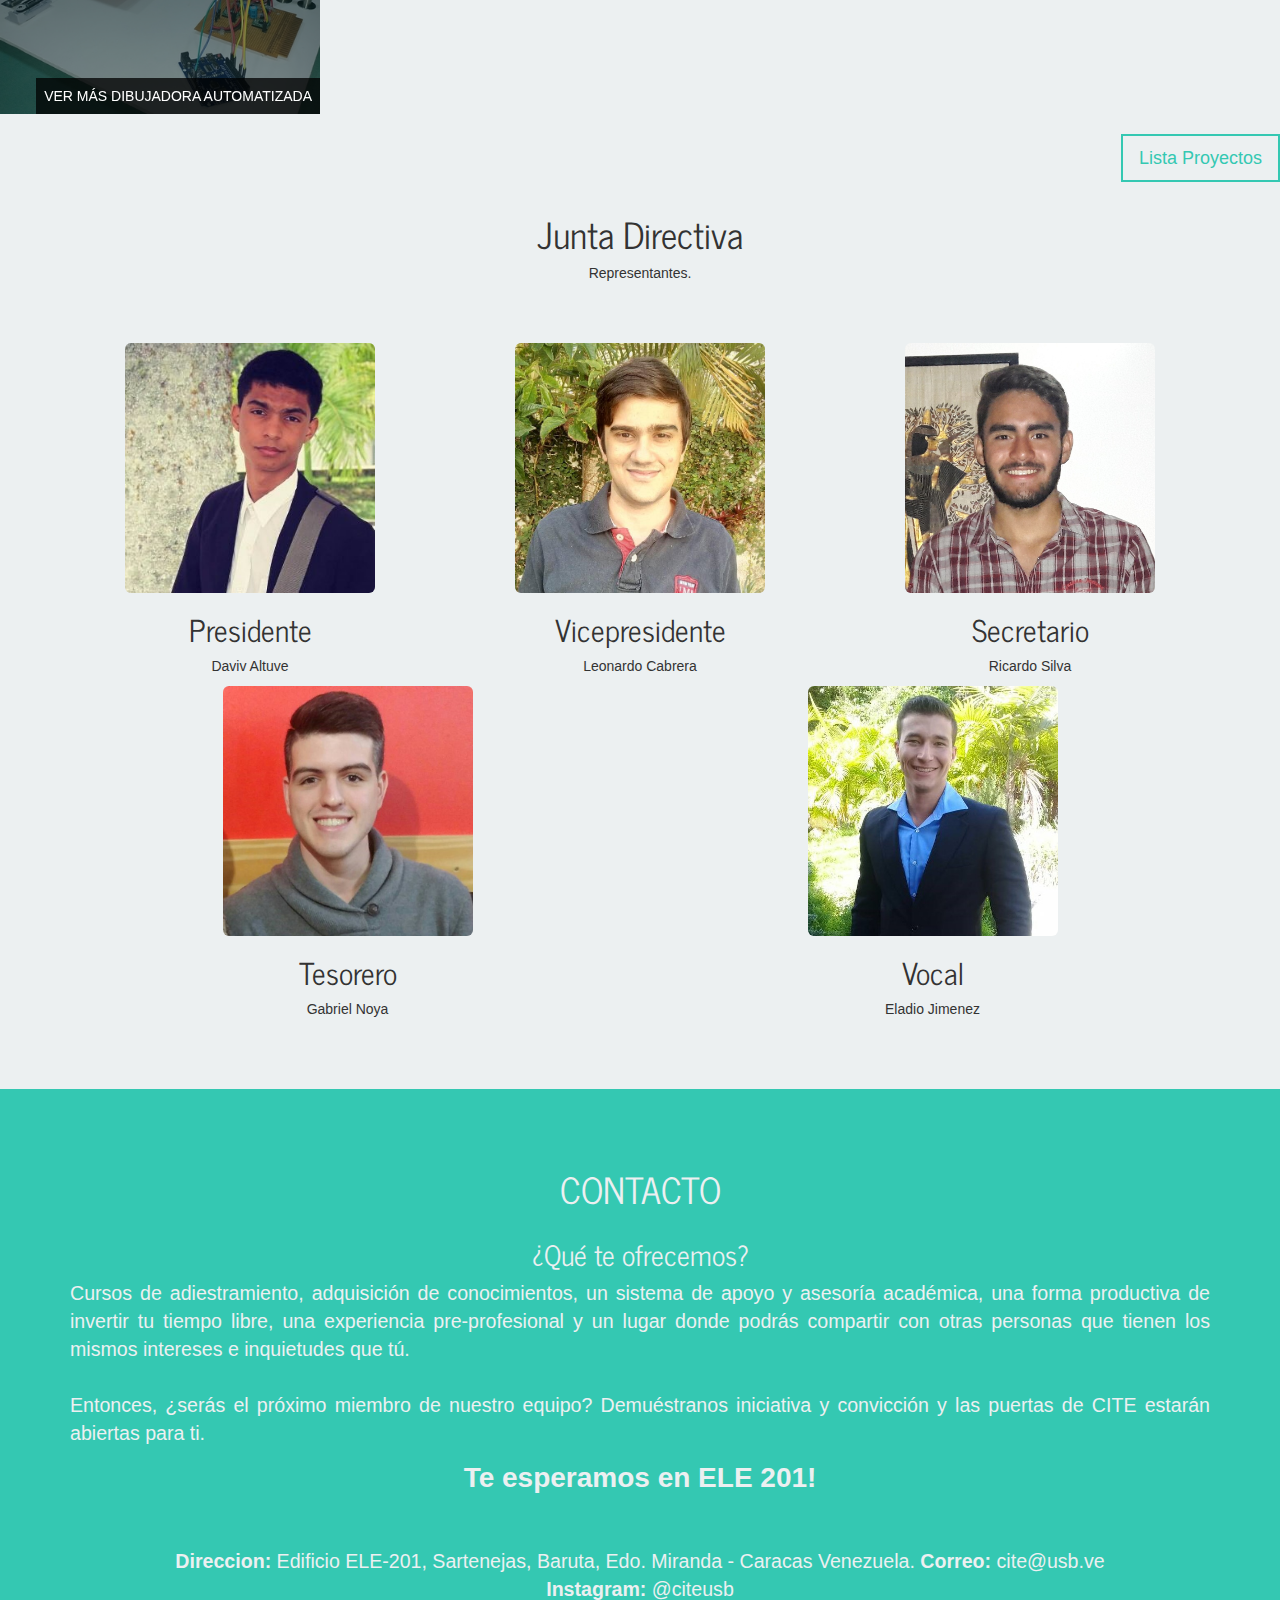
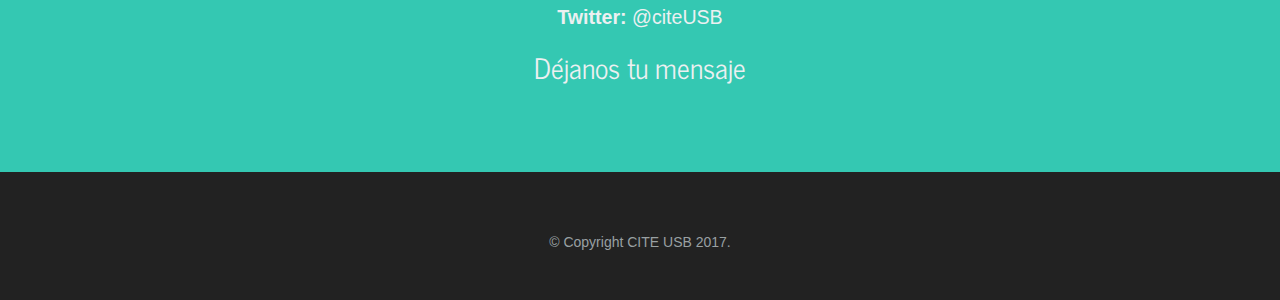
==== commit adbac46c: "Modificacion boton" ====
--- a/index.html
+++ b/index.html
@@ -101,7 +101,7 @@
                             <script async src="https://platform.twitter.com/widgets.js" charset="utf-8"></script>
                         </div>
                         <div class"section">
-                            <a href="./proyectos.html" class="btn btn-o btn-lg btn-personal">Lista Proyectos</a>
+                            <a href="./about-us.html" class="btn btn-o btn-lg btn-personal">Mas de Nosotros</a>
                         </div>
                     </div>
                     <div class="col-md-7 text-center">
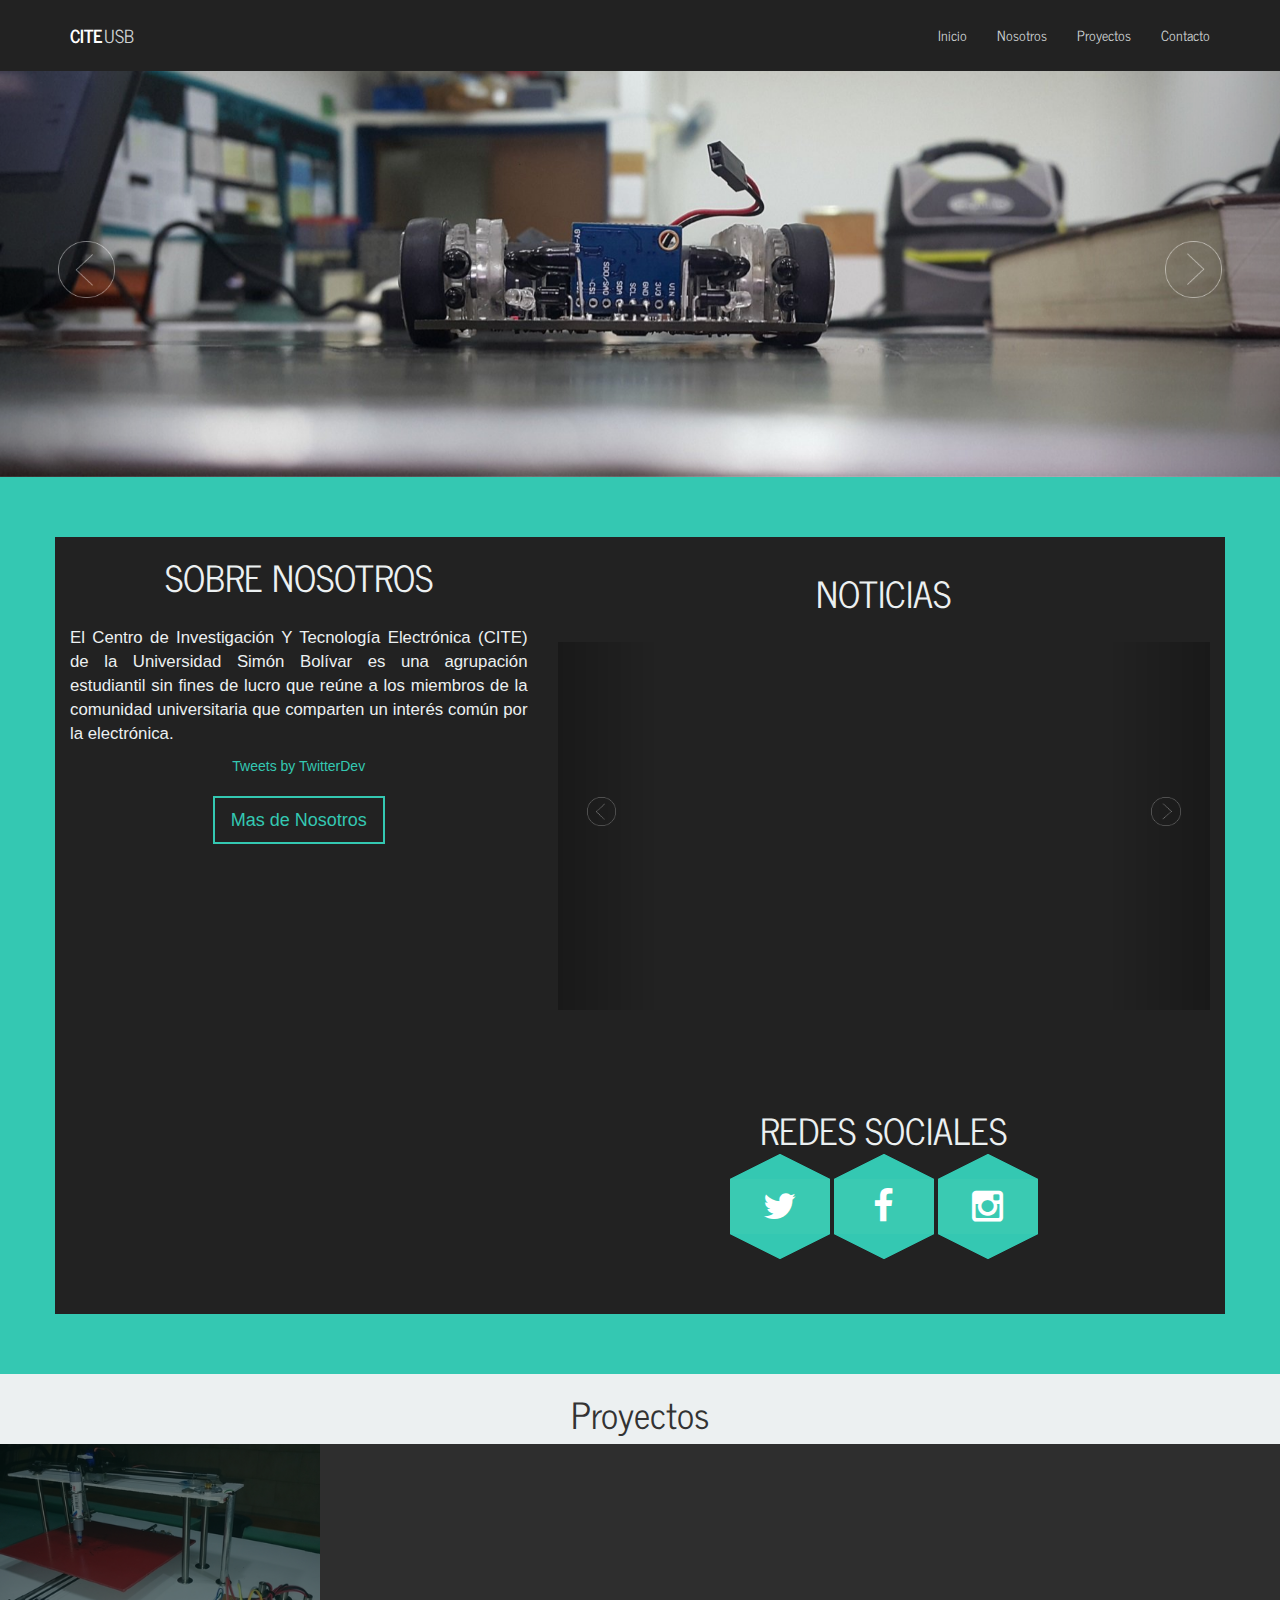
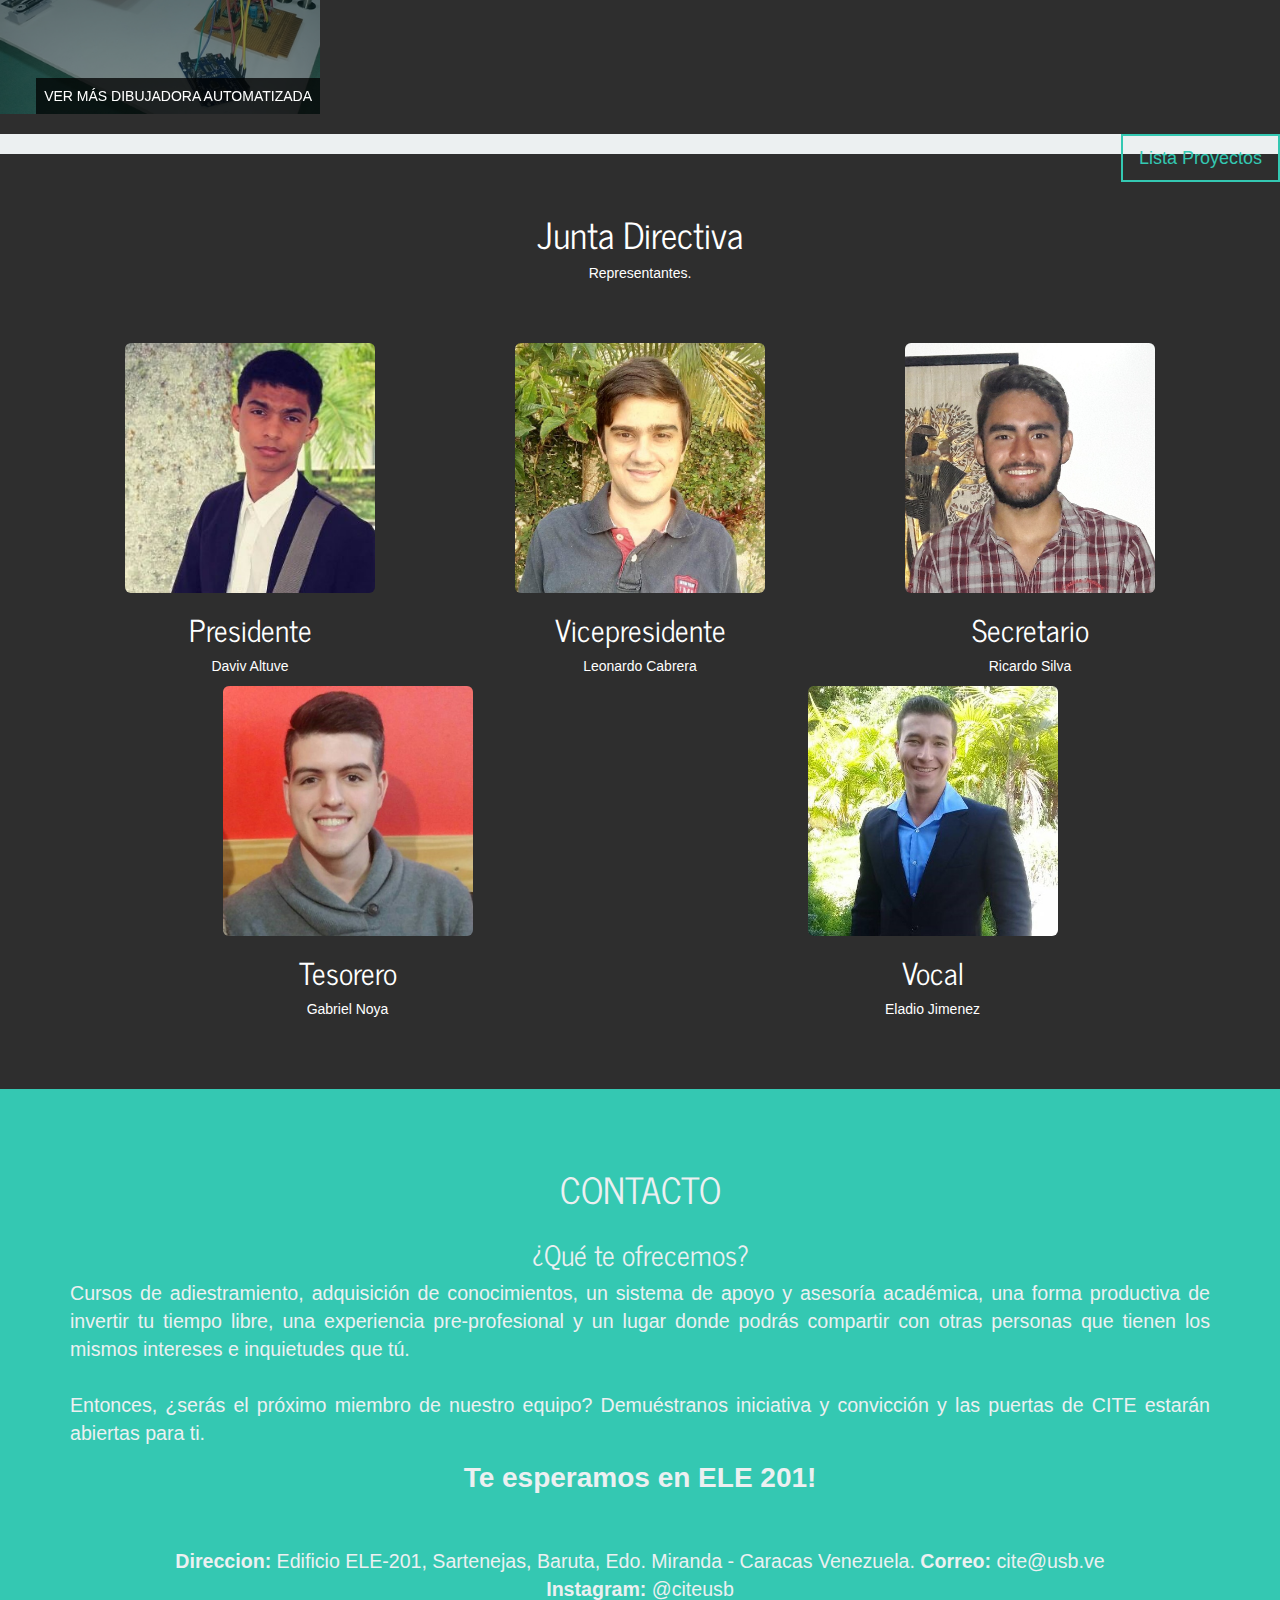
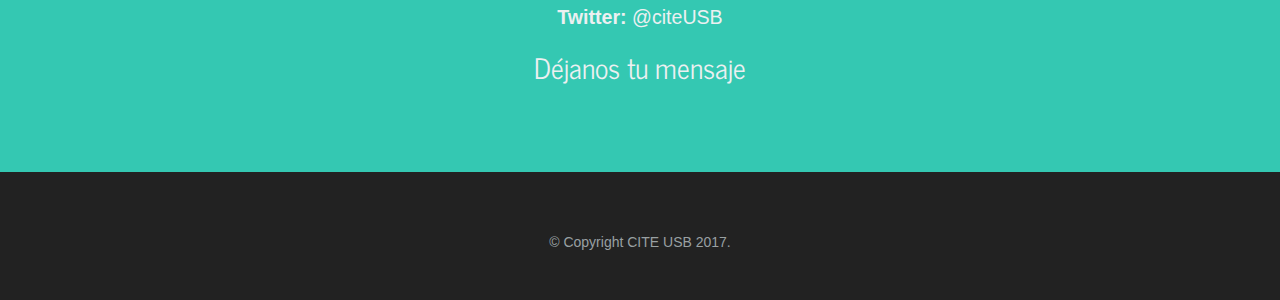
==== commit fd7943b9: "pagina proyectos" ====
--- a/index.html
+++ b/index.html
@@ -121,22 +121,12 @@
                                                 <iframe width="320" height="240" src="https://www.youtube.com/embed/Q1kbI2CdoTI" frameborder="0" allowfullscreen></iframe>
                                             </div>
                                         </div>
-
+                                        <!--
                                         <div class="item container16by9" id="item-2">
                                             <img src="img/carousel/shank1.jpg" alt="Shank USB bots 2016" class="image16by9">
                                             <a href="shank.html"></a>
                                         </div>
-
-                                        <!--lets add just for test a few more elements to the carousel-->
-                                        <div class="item container16by9" id="item-3">
-                                            <img src="img/proyectos/brazo_robotico/brazo1.jpg" alt="..." class="image16by9">
-                                            <a href=""></a>
-                                        </div>
-
-                                        <div class="item container16by9" id="item-4">
-                                            <img src="img/proyectos/dibujadora/carrousel1.jpg" alt="..." class="image16by9">
-                                            <a href=""></a>
-                                        </div>
+                                    -->
                                     </div>
 
                                     <!-- Controls -->
@@ -247,7 +237,7 @@
         </div><!-- /.content-block content-blog-gray -->
 
         <div id = "contacto" class="content-block content-block-cyan text-center">
-            <div class="container">
+            <div class="container container-contacto">
                 <div class="row">
                     <div class = "col-xs-12">
                         <h1> ContacTo </h1>
--- a/css/main.css
+++ b/css/main.css
@@ -211,10 +211,9 @@
 }
 
 .content-block-black {
-    background:#34c8b2;
+    background:#151515;
     color:#ECF0F1;
 }
-
 
 .content-block-cyan h1 {
     font-weight:100;
@@ -299,7 +298,8 @@
 }
 
 .content-block-gray {
-    background:#ECF0F1;
+    background:#2E2E2E;
+    color:#FFFFFF;
 }
 
 .block-heading {
--- a/css/style_personal.css
+++ b/css/style_personal.css
@@ -1,19 +1,58 @@
-.container-contacto{
-    padding-right: 0px; !important
-    padding-left: 0px;  !important
+{
+    padding-right: 0px !important;
+    padding-left: 0px !important;
+}
+
+.container-proyectos{
+    padding-bottom: 15px !important;
+    padding-top: 15px !important;
 }
 
 .col-xs-12-contacto{
-    padding: 0px; !important
+    padding: 0px !important;
+}
+
+.col-sm-proyectos{
+    padding-right: 0px !important;
+    padding-left: 0px !important;
 }
 
 .img-perfil{
     horizontal-align: middle;
-    max-width: 250px; !important
-    max-height: 250px; !important
+    max-width: 250px !important;
+    max-height: 250px !important;
 }
 
 .btn-personal{
     margin-top: 20px;
     margin-bottom: 20px;
 }
+
+.post-preview > a {
+  color: #212529; }
+  .post-preview > a:focus, .post-preview > a:hover {
+    text-decoration: none;
+    color: #0085A1; }
+  .post-preview > a > .post-title {
+    font-size: 30px;
+    margin-top: 30px;
+    margin-bottom: 10px; }
+  .post-preview > a > .post-subtitle {
+    font-weight: 300;
+    margin: 0 0 10px; }
+
+.post-preview > .post-meta {
+  font-size: 18px;
+  font-style: italic;
+  margin-top: 0;
+  color: #868e96; }
+  .post-preview > .post-meta > a {
+    text-decoration: none;
+    color: #212529; }
+    .post-preview > .post-meta > a:focus, .post-preview > .post-meta > a:hover {
+      text-decoration: underline;
+      color: #0085A1; }
+
+@media only screen and (min-width: 768px) {
+  .post-preview > a > .post-title {
+    font-size: 36px; } }
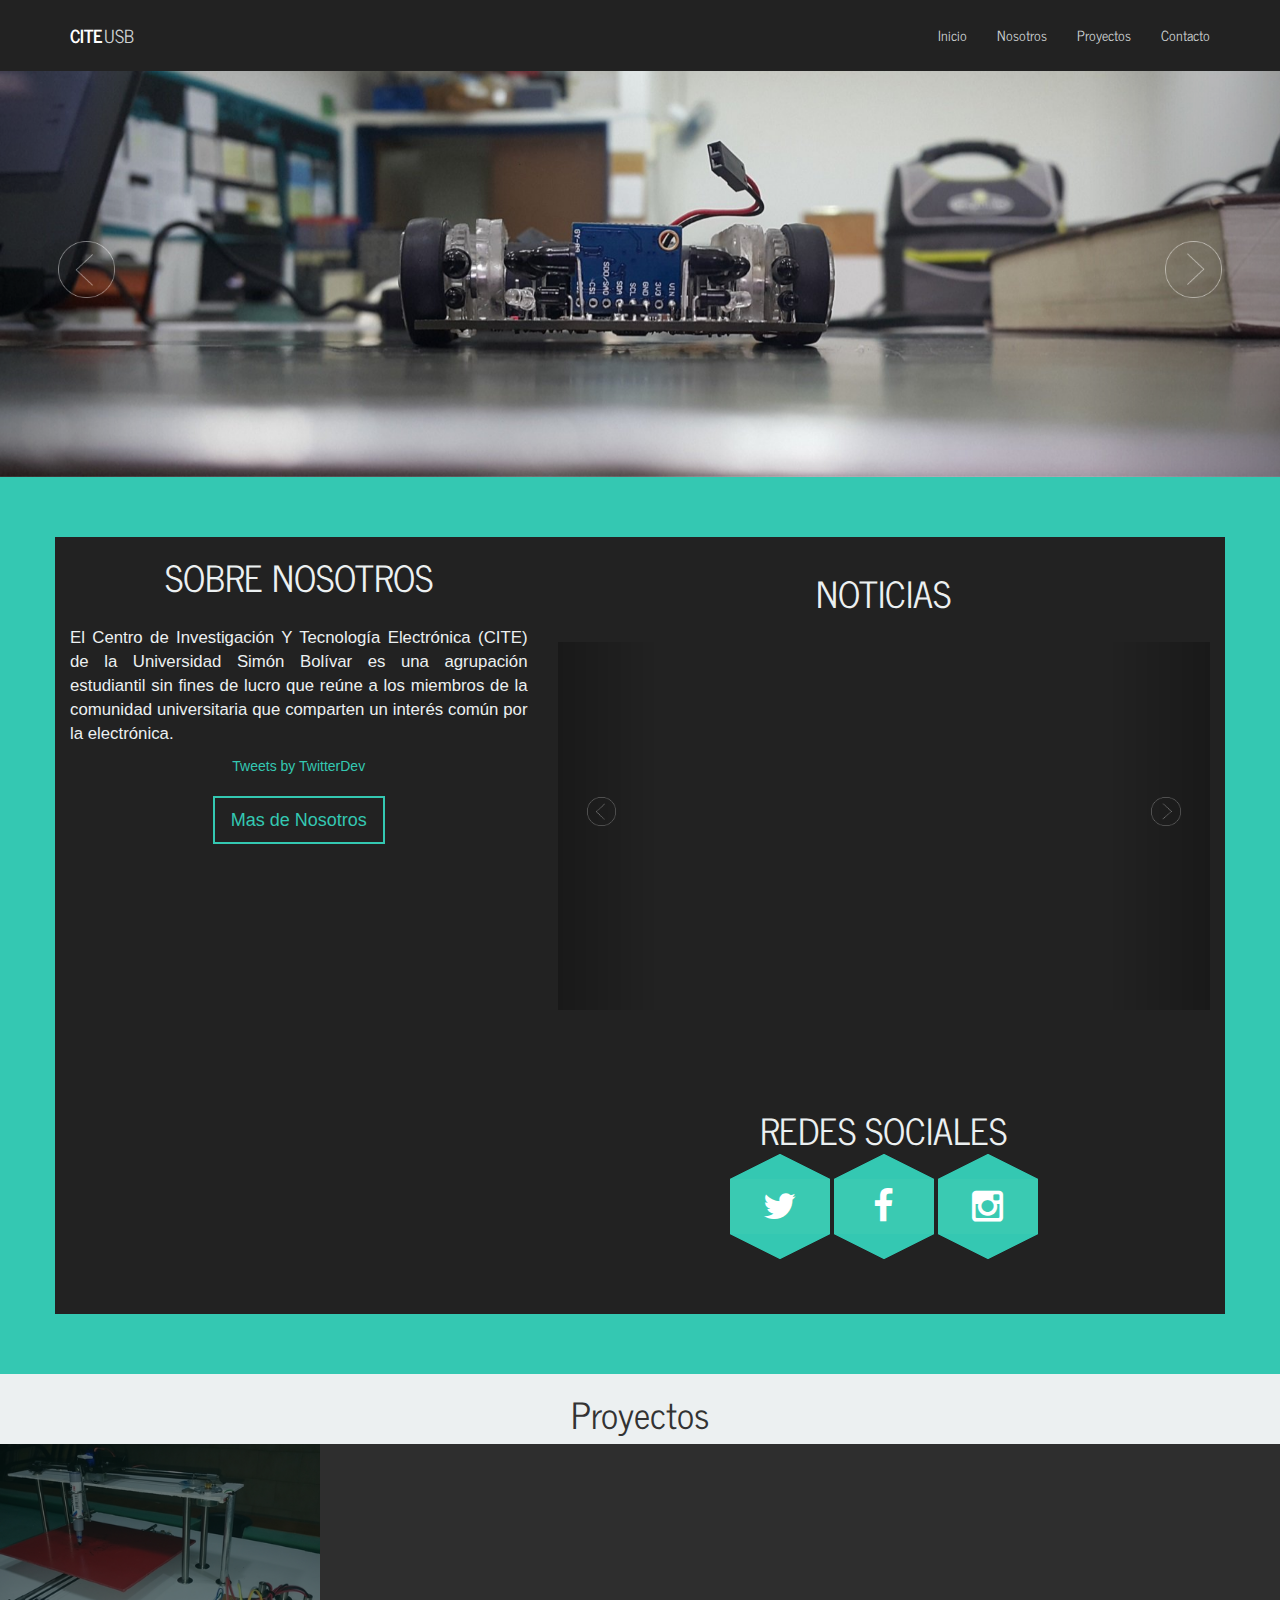
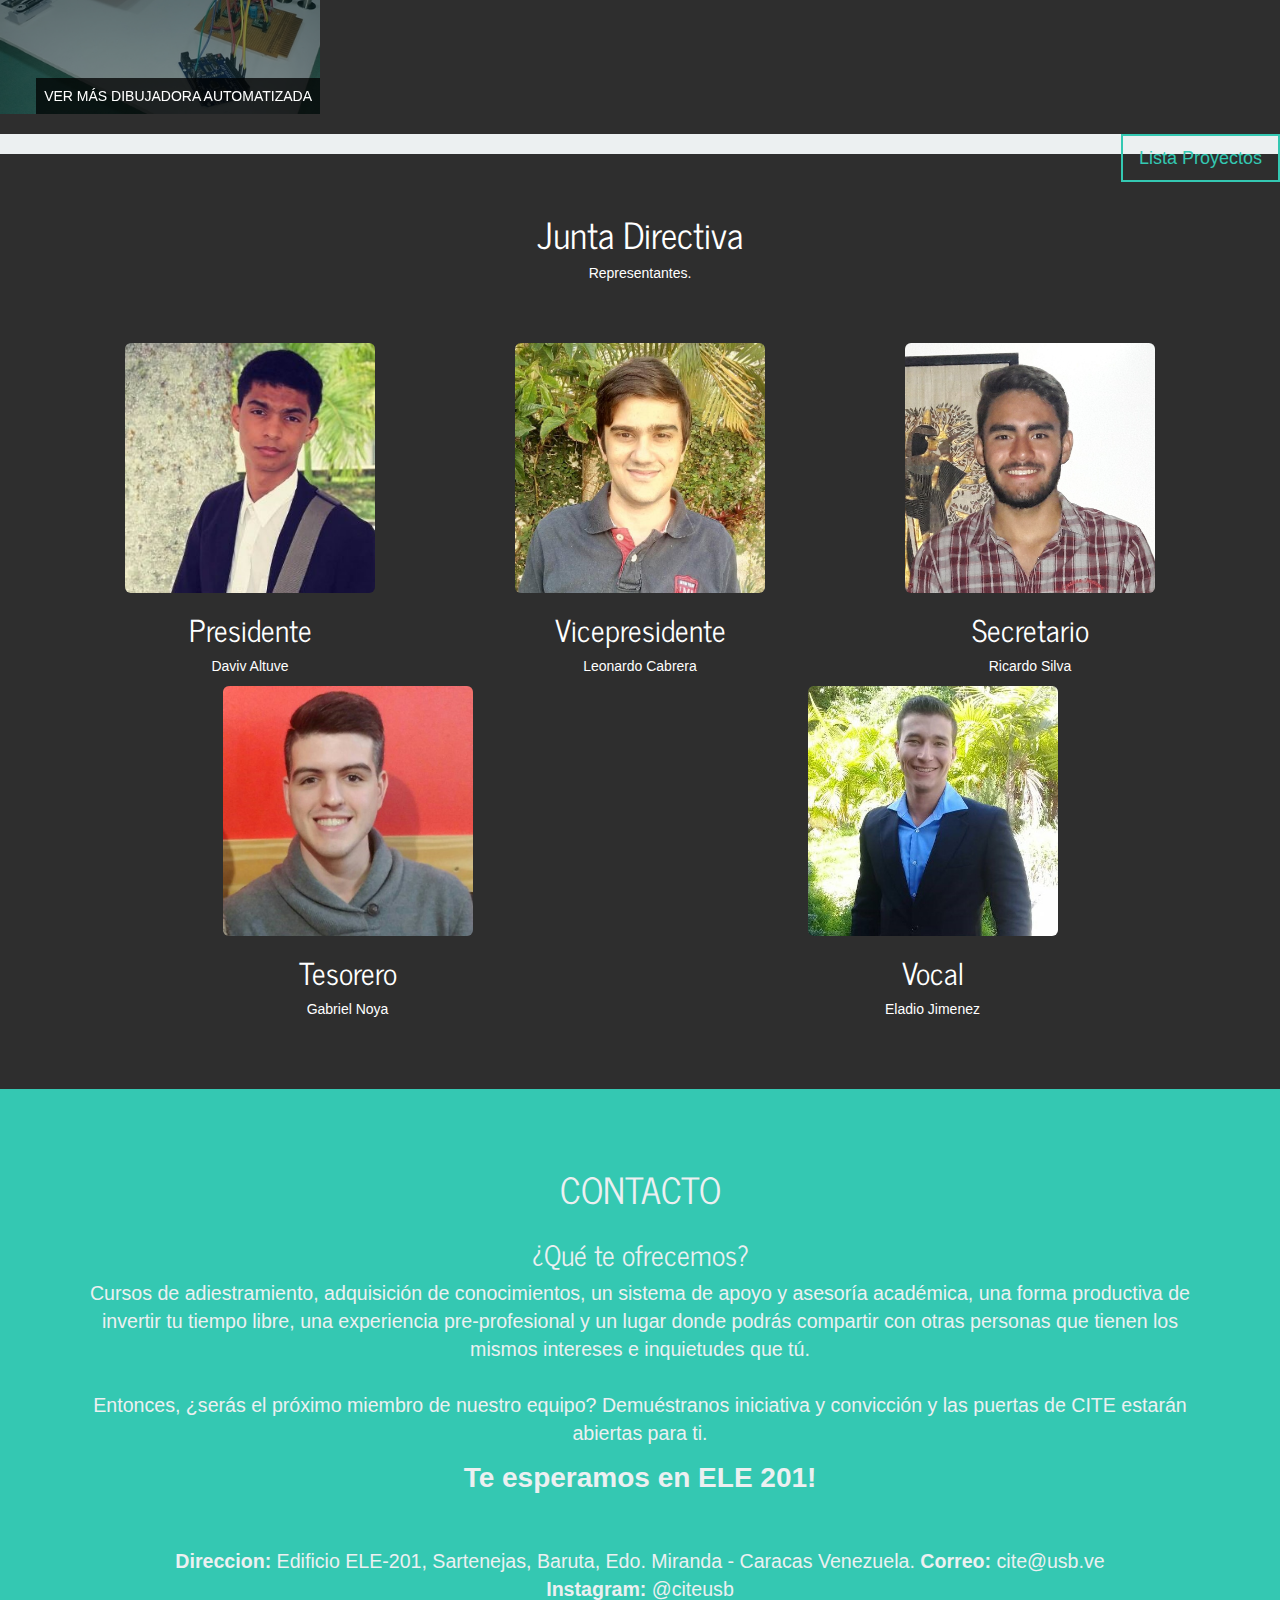
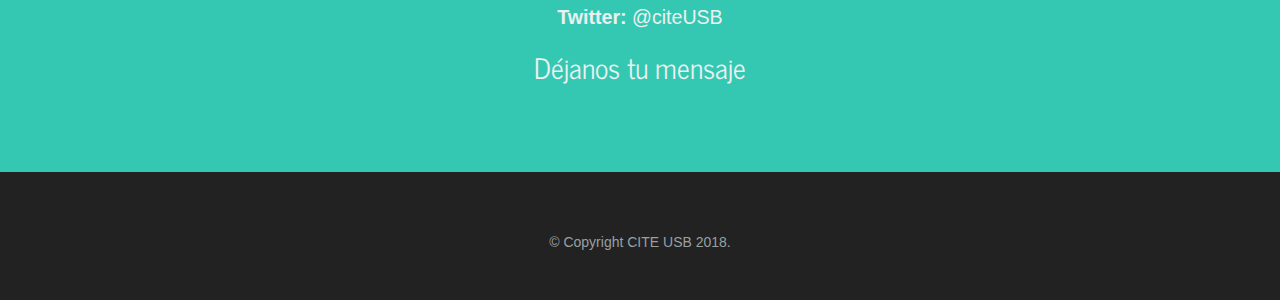
==== commit 17db1733: "jopatch2" ====
--- a/index.html
+++ b/index.html
@@ -10,28 +10,28 @@
         <title>CITE: Centro de Investigación Y Tecnología Electrónica</title>
         <meta name="description" content="CITE,USB,Centro de Investigación Y Tecnología Electrónica">
         <meta name="viewport" content="width=device-width, initial-scale=1">
-        <meta name="keywords" content="cite, CITE, usb, USB electronica, centro de investigacion y tecnologia electronica, cite usb, CITE USB, CITE usb, cite USB">
-        <link rel="icon" type="image/png" href="img/ico.png" />
-
-        <link rel="stylesheet" href="css/bootstrap.min.css">
-        <link href="css/font-awesome.min.css" rel="stylesheet">
+        <meta name="keywords" content="cite agrupacion, CITE agrupacion, cite, CITE, usb, USB electronica, centro de investigacion y tecnologia electronica, cite usb, CITE USB, CITE usb, cite USB">
+        <link rel="icon" type="./image/png" href="./img/ico.png" />
+
+        <link rel="stylesheet" href="./css/bootstrap.min.css">
+        <link href="./css/font-awesome.min.css" rel="stylesheet">
         <!-- Important Owl stylesheet -->
-        <link rel="stylesheet" href="css/owl.carousel.css">
+        <link rel="stylesheet" href="./css/owl.carousel.css">
         <!-- Default Theme -->
-        <link rel="stylesheet" href="css/owl.theme.css">
-        <link rel="stylesheet" href="css/main.css">
-        <link rel="stylesheet" href="css/style_personal.css">
-        <link rel="stylesheet" href="css/JO-fix.css">
+        <link rel="stylesheet" href="./css/owl.theme.css">
+        <link rel="stylesheet" href="./css/main.css">
+        <link rel="stylesheet" href="./css/style_personal.css">
+        <link rel="stylesheet" href="./css/JO-fix.css">
         <link href='http://fonts.googleapis.com/css?family=Oswald:400,300,700' rel='stylesheet' type='text/css'>
         <link href='http://fonts.googleapis.com/css?family=News+Cycle:400,700' rel='stylesheet' type='text/css'>
 
-        <script src="js/jquery-2.1.3.min.js"></script>
+        <script src="./js/jquery-2.1.3.min.js"></script>
         <script>window.jQuery || document.write('<script src="js/vendor/jquery-1.11.0.min.js"><\/script>')</script>
-        <script src="js/vendor/bootstrap.min.js"></script>
+        <script src="./js/vendor/bootstrap.min.js"></script>
         <!-- Include js plugin -->
-        <script src="js/owl.carousel.js"></script>
-        <script src="js/main.js"></script>
-        <script src="js/vendor/modernizr-2.6.2-respond-1.1.0.min.js"></script>
+        <script src="./js/owl.carousel.js"></script>
+        <script src="./js/main.js"></script>
+        <script src="./js/vendor/modernizr-2.6.2-respond-1.1.0.min.js"></script>
     </head>
 
 
@@ -43,7 +43,7 @@
                         <span class="sr-only">Toggle navigation</span>
                         <i class="fa fa-bars fa-2x"></i>
                     </button>
-                    <a class="navbar-brand" href="index.html"><strong>CITE</strong>USB</a>
+                    <a class="navbar-brand" href="./index.html"><strong>CITE</strong>USB</a>
                 </div>
                 <div class="collapse navbar-collapse">
                     <ul class="nav navbar-nav navbar-right">
@@ -64,28 +64,30 @@
             </div>
         </div>
 
+        <a name="carousel-header"></a>
         <div id="carousel-header" class="carousel slide" data-ride="carousel" data-interval="8000">
             <!-- Wrapper for slides -->
             <div class="carousel-inner">
                 <div class="item active">
-                    <img src="img/carousel/shank1.jpg" alt="Shank USB bots 2016" class="img-responsive" >
-                    <a href="shank.html"></a>
+                    <img src="./img/carousel/shank1.jpg" alt="Shank USB bots 2016" class="img-responsive" >
+                    <a href="./shank.html"></a>
                 </div>
                 <div class="item">
-                    <img src="img/carousel/shank2.jpg" alt="Shank USB bots 2016" class="img-responsive">
-                    <a href="shank.html"></a>
+                    <img src="./img/carousel/shank2.jpg" alt="Shank USB bots 2016" class="img-responsive">
+                    <a href="./shank.html"></a>
                 </div>
             </div>
 
             <!-- Controls -->
             <a class="left carousel-control" href="#carousel-header" role="button" data-slide="next">
-                <img src="img/left.png" alt="Previous">
+                <img src="./img/left.png" alt="Previous">
             </a>
             <a class="right carousel-control" href="#carousel-header" role="button" data-slide="next">
-                <img src="img/right.png" alt="Next">
+                <img src="./img/right.png" alt="Next">
             </a>
         </div>
 
+        <a name="about"></a>
         <div id="about" class="content-block content-block-cyan">   <!-- Bloque negro -->
             <div class="container content-block-dark">
                 <div class="row">
@@ -106,7 +108,7 @@
                     </div>
                     <div class="col-md-7 text-center">
                         <div class="section" style="padding-bottom:0; margin-bottom:0;">
-                            <div class="section space-top">
+                            <div class="section space-top" style="margin-bottom:0; padding-bottom:0;">
                                 <h1 align="center">Noticias</h1>
                                 <div id="carousel-news" class="carousel slide" data-ride="carousel" data-interval="8000">
                                     <!-- Wrapper for slides -->
@@ -121,24 +123,34 @@
                                                 <iframe width="320" height="240" src="https://www.youtube.com/embed/Q1kbI2CdoTI" frameborder="0" allowfullscreen></iframe>
                                             </div>
                                         </div>
-                                        <!--
+
                                         <div class="item container16by9" id="item-2">
-                                            <img src="img/carousel/shank1.jpg" alt="Shank USB bots 2016" class="image16by9">
-                                            <a href="shank.html"></a>
-                                        </div>
-                                    -->
+                                            <img src="./img/carousel/shank1.jpg" alt="Shank USB bots 2016" class="image16by9">
+                                            <a href="./shank.html"></a>
+                                        </div>
+
+                                        <!--lets add just for test a few more elements to the carousel-->
+                                        <div class="item container16by9" id="item-3">
+                                            <img src="./img/proyectos/brazo_robotico/brazo1.jpg" alt="..." class="image16by9">
+                                            <a href=""></a>
+                                        </div>
+
+                                        <div class="item container16by9" id="item-4">
+                                            <img src="./img/proyectos/dibujadora/carrousel1.jpg" alt="..." class="image16by9">
+                                            <a href=""></a>
+                                        </div>
                                     </div>
 
                                     <!-- Controls -->
                                     <a class="left carousel-control" href="#carousel-news" role="button" data-slide="next">
-                                      <img src="img/left.png" alt="Previous">
+                                      <img src="./img/left.png" alt="Previous">
                                     </a>
                                     <a class="right carousel-control" href="#carousel-news" role="button" data-slide="next">
-                                      <img src="img/right.png" alt="Next">
+                                      <img src="./img/right.png" alt="Next">
                                     </a>
                                 </div>
                             </div>
-                            <div class="section" style="padding:0;">
+                            <div class="section" style="padding:0; margin:0;">
                                 <div id="social" class="no-padding-content-block text-center">
                                     <h1 align="center">Redes Sociales</h1>
                                     <div class="hexagon">
@@ -164,24 +176,25 @@
             </div>
         </div>
 
+        <a name="projects"></a>
         <div id="projects" class="recent-projects">
             <h1 align="center"> Proyectos </h1>
             <div class="recent-projects-content content-block-gray">
                 <div id="owl-example" class="owl-carousel">
                     <div>
-                        <img src="img/Proyectos/shank/shank1.jpg" alt="">
+                        <img src="./img/Proyectos/shank/shank1.jpg" alt="" class="img-responsive" >
                         <a href="./shank.html">Ver más USB Bots: Shank</a>
                     </div>
                     <div>
-                        <img src="./img/proyectos/dibujadora/dibujadora_index.jpg" alt="">
+                        <img src="./img/proyectos/dibujadora/dibujadora_index.jpg" alt="" class="img-responsive">
                         <a href="./dibujadora_automatizada.html">Ver más Dibujadora Automatizada</a>
                     </div>
                     <div>
-                        <img src="img/Proyectos/cal_processing/calculadora1.JPG" alt="">
+                        <img src="./img/Proyectos/cal_processing/calculadora1.JPG" alt="" class="img-responsive">
                         <a href="./calculador_processing.html">Ver más Calculadora en Processing</a>
                     </div>
                     <div>
-                        <img src="img/Proyectos/brazo_robotico/brazo1.jpg" alt="">
+                        <img src="./img/Proyectos/brazo_robotico/brazo1.jpg" alt="" class="img-responsive">
                         <a href="./brazo_robotico.html"> Ver más Brazo Robotico</a>
                     </div>
                 </div>
@@ -202,32 +215,32 @@
                     <div class="row">
 
                         <div class="col-sm-4 blog-post">
-                            <img class="img-responsive img-center img-perfil img-rounded" src="img/junta/David_perfil.jpg">
+                            <img class="img-responsive img-center img-perfil img-rounded" src="./img/junta/David_perfil.jpg">
                             <h2 class ="text-center">Presidente</h2>
                             <p class ="text-center"> Daviv Altuve <p/>
                         </div>
 
                         <div class="col-sm-4 blog-post">
-                            <img class="img-responsive img-center img-perfil img-rounded" src="img/junta/leo_perfil.jpeg">
+                            <img class="img-responsive img-center img-perfil img-rounded" src="./img/junta/leo_perfil.jpeg">
                             <h2 class ="text-center">Vicepresidente</h2>
                             <p class ="text-center"> Leonardo Cabrera <p/>
                         </div>
 
                         <div class="col-sm-4 blog-post">
-                            <img class="img-responsive img-center img-perfil img-rounded" src="img/junta/junior_perfil.jpg">
+                            <img class="img-responsive img-center img-perfil img-rounded" src="./img/junta/junior_perfil.jpg">
                             <h2 class ="text-center">Secretario</h2>
                             <p class ="text-center"> Ricardo Silva <p>
                         </div>
                     </div>
                     <div class="row">
                         <div  class="col-sm-6 blog-post">
-                            <img class="img-responsive img-center img-perfil img-rounded" src="img/junta/noya.jpg">
+                            <img class="img-responsive img-center img-perfil img-rounded" src="./img/junta/noya.jpg">
                             <h2 class ="text-center">Tesorero</h2>
                             <p class ="text-center"> Gabriel Noya <p>
                         </div>
 
                         <div class="col-sm-6 blog-post">
-                            <img class="img-responsive img-center img-perfil img-rounded" src="img/junta/eladio_perfil.jpeg">
+                            <img class="img-responsive img-center img-perfil img-rounded" src="./img/junta/eladio_perfil.jpeg">
                             <h2 class ="text-center">Vocal</h2>
                             <p class ="text-center"> Eladio Jimenez</p>
                         </div>
@@ -236,18 +249,19 @@
             </div><!--/container-->
         </div><!-- /.content-block content-blog-gray -->
 
+        <a name="contacto"></a>
         <div id = "contacto" class="content-block content-block-cyan text-center">
-            <div class="container container-contacto">
+            <div class="container">
                 <div class="row">
                     <div class = "col-xs-12">
                         <h1> ContacTo </h1>
-                        <h2 style="font-size: 200%"">¿Qué te ofrecemos?</h2>
-                        <p style="font-size: 140%" align="justify">Cursos de adiestramiento, adquisición de conocimientos, un sistema de apoyo y asesoría académica, una forma productiva de invertir tu tiempo libre, una experiencia pre-profesional y un lugar donde podrás compartir con otras personas que tienen los mismos intereses e inquietudes que tú.<br><br>Entonces, ¿serás el próximo miembro de nuestro equipo? Demuéstranos iniciativa y convicción y las puertas de CITE estarán abiertas para ti.<br><strong></p>
+                        <h2 style="font-size: 200%">¿Qué te ofrecemos?</h2>
+                        <p style="font-size: 140%" align="center">Cursos de adiestramiento, adquisición de conocimientos, un sistema de apoyo y asesoría académica, una forma productiva de invertir tu tiempo libre, una experiencia pre-profesional y un lugar donde podrás compartir con otras personas que tienen los mismos intereses e inquietudes que tú.<br><br>Entonces, ¿serás el próximo miembro de nuestro equipo? Demuéstranos iniciativa y convicción y las puertas de CITE estarán abiertas para ti.<br><strong></p>
 
                         <p style="font-size: 200%" align="center">Te esperamos en ELE 201!</strong><br><br></p>
 
                         <p style="font-size: 140%" align="center"> <strong>Direccion:</strong> Edificio ELE-201, Sartenejas, Baruta, Edo. Miranda -  Caracas Venezuela. <strong> Correo: </strong> cite@usb.ve <br> <strong>Instagram: </strong>@citeusb <br><strong>Twitter:</strong> @citeUSB</p>
-                        <h2 style="font-size: 200%"">Déjanos tu mensaje</h2>
+                        <h2 style="font-size: 200%">Déjanos tu mensaje</h2>
                         <div class="container container-contacto">
                             <div class="col-xs-12 col-xs-12-contacto">
                             <!-- Do not change the code! -->
@@ -269,7 +283,7 @@
         </div>
 
         <footer class="content-block content-block-dark">
-            <p>&copy; Copyright CITE USB 2017.</p>
+            <p>&copy; Copyright CITE USB 2018.</p>
         </footer>
     </body>
 </html>
--- a/css/JO-fix.css
+++ b/css/JO-fix.css
@@ -1,4 +1,5 @@
 /*image ratio styles */
+/*ratio padding formula = (heigth/width)*100 */
 .container16by9{
     position: absolute;
     height: 0;
@@ -6,6 +7,29 @@
     margin:auto;
 }
 .image16by9{
+    position: absolute;
+    top: 0px;
+    left: 0px;
+    right: 0px;
+    bottom: 0px;
+    margin: auto;
+}
+
+.containerMainCarousel{
+    position: absolute;
+    height: 0;
+    padding-bottom: 31.7628374801%;
+    margin:auto;
+}
+.imgMainCarousel{
+    position: absolute;
+    top: 0px;
+    left: 0px;
+    right: 0px;
+    bottom: 0px;
+    margin: auto;
+}
+.generic-centered{
     position: absolute;
     top: 0px;
     left: 0px;
